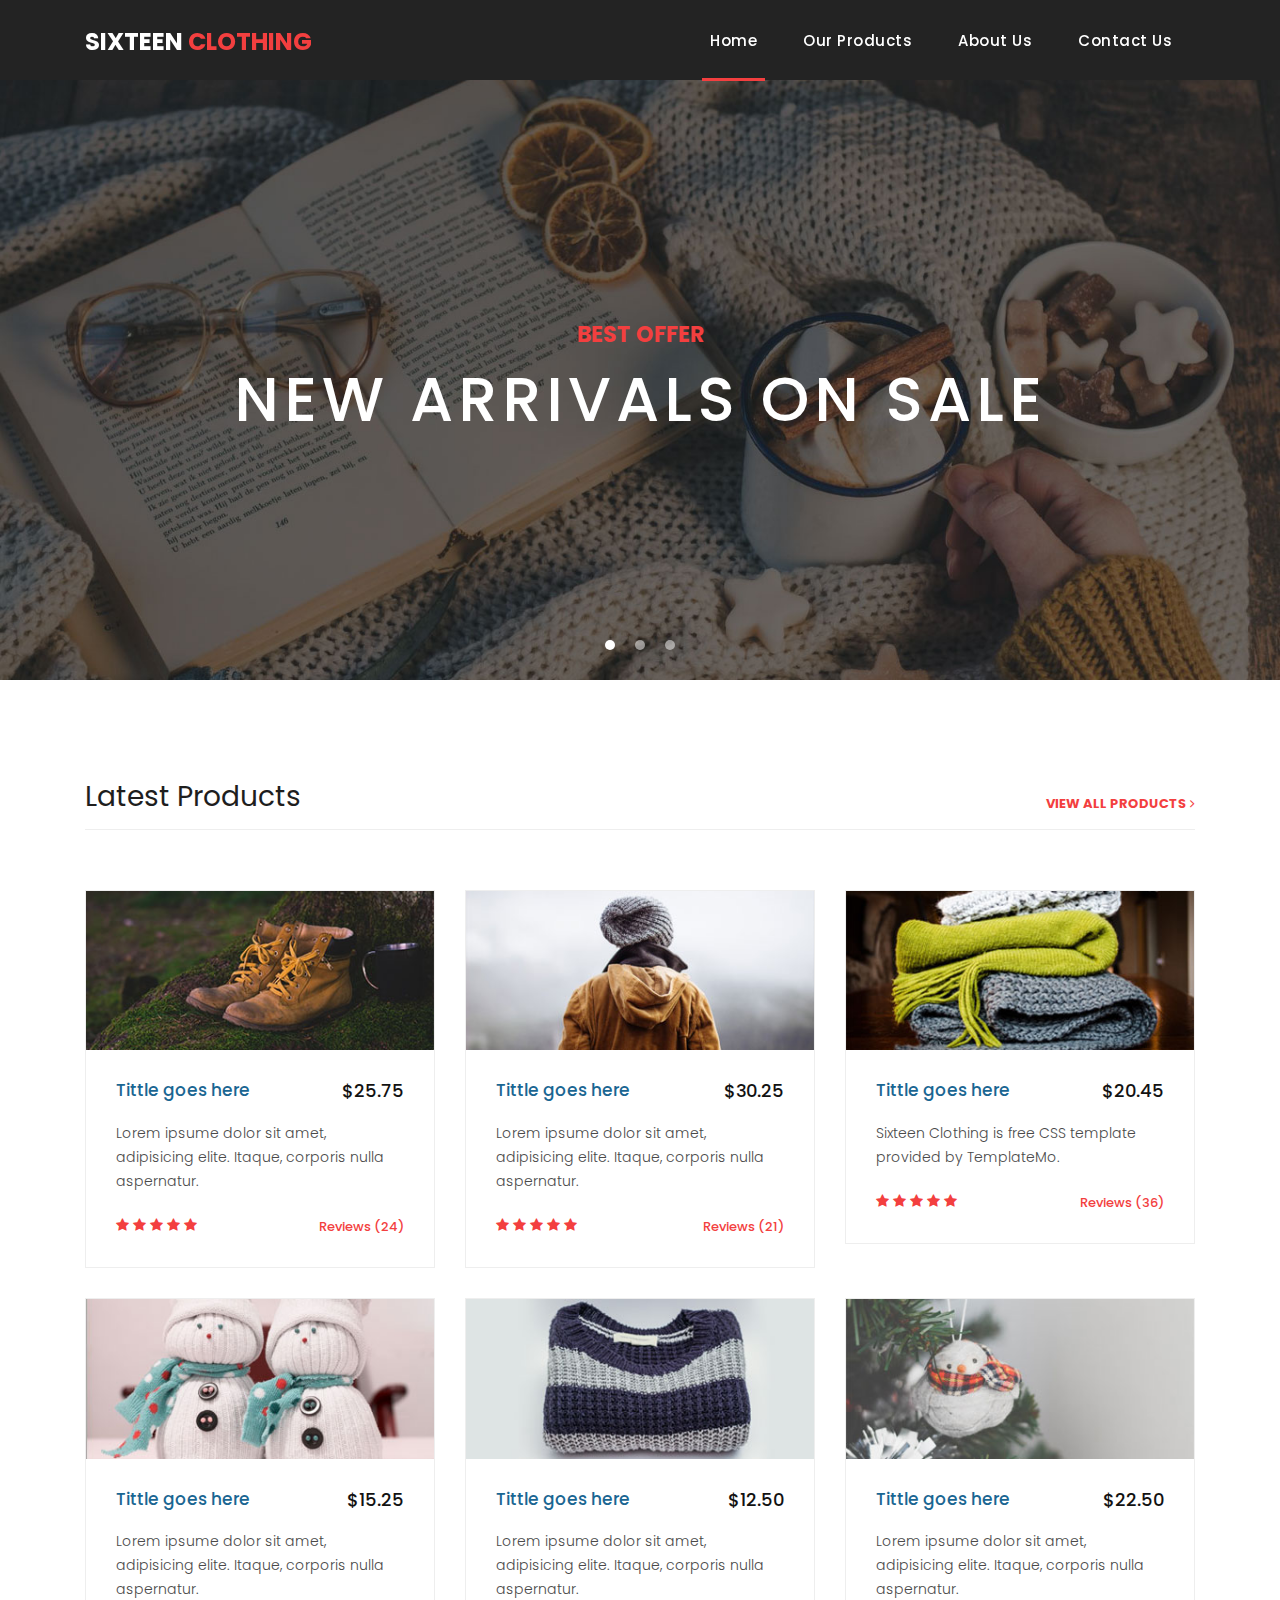
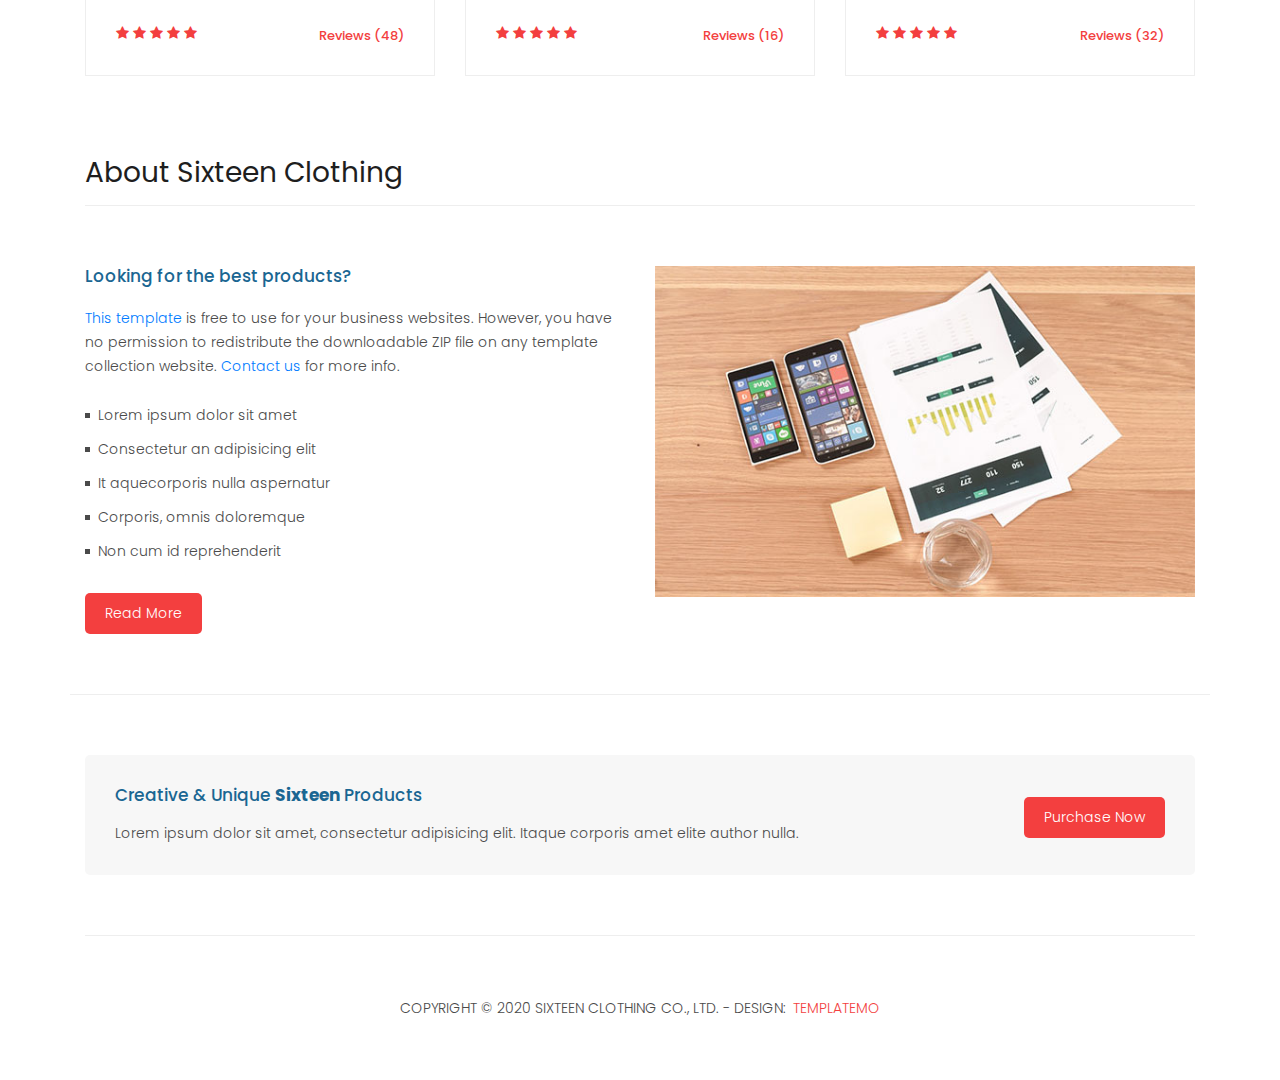
==== index.html @ f253b51a "Initial commit" ====
<!DOCTYPE html>
<html lang="en">

  <head>

    <meta charset="utf-8">
    <meta name="viewport" content="width=device-width, initial-scale=1, shrink-to-fit=no">
    <meta name="description" content="">
    <meta name="author" content="">
    <link href="https://fonts.googleapis.com/css?family=Poppins:100,200,300,400,500,600,700,800,900&display=swap" rel="stylesheet">

    <title>Sixteen Clothing HTML Template</title>

    <!-- Bootstrap core CSS -->
    <link href="vendor/bootstrap/css/bootstrap.min.css" rel="stylesheet">
<!--

TemplateMo 546 Sixteen Clothing

https://templatemo.com/tm-546-sixteen-clothing

-->

    <!-- Additional CSS Files -->
    <link rel="stylesheet" href="assets/css/fontawesome.css">
    <link rel="stylesheet" href="assets/css/templatemo-sixteen.css">
    <link rel="stylesheet" href="assets/css/owl.css">

  </head>

  <body>

    <!-- ***** Preloader Start ***** -->
    <div id="preloader">
        <div class="jumper">
            <div></div>
            <div></div>
            <div></div>
        </div>
    </div>  
    <!-- ***** Preloader End ***** -->

    <!-- Header -->
    <header class="">
      <nav class="navbar navbar-expand-lg">
        <div class="container">
          <a class="navbar-brand" href="index.html"><h2>Sixteen <em>Clothing</em></h2></a>
          <button class="navbar-toggler" type="button" data-toggle="collapse" data-target="#navbarResponsive" aria-controls="navbarResponsive" aria-expanded="false" aria-label="Toggle navigation">
            <span class="navbar-toggler-icon"></span>
          </button>
          <div class="collapse navbar-collapse" id="navbarResponsive">
            <ul class="navbar-nav ml-auto">
              <li class="nav-item active">
                <a class="nav-link" href="index.html">Home
                  <span class="sr-only">(current)</span>
                </a>
              </li> 
              <li class="nav-item">
                <a class="nav-link" href="products.html">Our Products</a>
              </li>
              <li class="nav-item">
                <a class="nav-link" href="about.html">About Us</a>
              </li>
              <li class="nav-item">
                <a class="nav-link" href="contact.html">Contact Us</a>
              </li>
            </ul>
          </div>
        </div>
      </nav>
    </header>

    <!-- Page Content -->
    <!-- Banner Starts Here -->
    <div class="banner header-text">
      <div class="owl-banner owl-carousel">
        <div class="banner-item-01">
          <div class="text-content">
            <h4>Best Offer</h4>
            <h2>New Arrivals On Sale</h2>
          </div>
        </div>
        <div class="banner-item-02">
          <div class="text-content">
            <h4>Flash Deals</h4>
            <h2>Get your best products</h2>
          </div>
        </div>
        <div class="banner-item-03">
          <div class="text-content">
            <h4>Last Minute</h4>
            <h2>Grab last minute deals</h2>
          </div>
        </div>
      </div>
    </div>
    <!-- Banner Ends Here -->

    <div class="latest-products">
      <div class="container">
        <div class="row">
          <div class="col-md-12">
            <div class="section-heading">
              <h2>Latest Products</h2>
              <a href="products.html">view all products <i class="fa fa-angle-right"></i></a>
            </div>
          </div>
          <div class="col-md-4">
            <div class="product-item">
              <a href="#"><img src="assets/images/product_01.jpg" alt=""></a>
              <div class="down-content">
                <a href="#"><h4>Tittle goes here</h4></a>
                <h6>$25.75</h6>
                <p>Lorem ipsume dolor sit amet, adipisicing elite. Itaque, corporis nulla aspernatur.</p>
                <ul class="stars">
                  <li><i class="fa fa-star"></i></li>
                  <li><i class="fa fa-star"></i></li>
                  <li><i class="fa fa-star"></i></li>
                  <li><i class="fa fa-star"></i></li>
                  <li><i class="fa fa-star"></i></li>
                </ul>
                <span>Reviews (24)</span>
              </div>
            </div>
          </div>
          <div class="col-md-4">
            <div class="product-item">
              <a href="#"><img src="assets/images/product_02.jpg" alt=""></a>
              <div class="down-content">
                <a href="#"><h4>Tittle goes here</h4></a>
                <h6>$30.25</h6>
                <p>Lorem ipsume dolor sit amet, adipisicing elite. Itaque, corporis nulla aspernatur.</p>
                <ul class="stars">
                  <li><i class="fa fa-star"></i></li>
                  <li><i class="fa fa-star"></i></li>
                  <li><i class="fa fa-star"></i></li>
                  <li><i class="fa fa-star"></i></li>
                  <li><i class="fa fa-star"></i></li>
                </ul>
                <span>Reviews (21)</span>
              </div>
            </div>
          </div>
          <div class="col-md-4">
            <div class="product-item">
              <a href="#"><img src="assets/images/product_03.jpg" alt=""></a>
              <div class="down-content">
                <a href="#"><h4>Tittle goes here</h4></a>
                <h6>$20.45</h6>
                <p>Sixteen Clothing is free CSS template provided by TemplateMo.</p>
                <ul class="stars">
                  <li><i class="fa fa-star"></i></li>
                  <li><i class="fa fa-star"></i></li>
                  <li><i class="fa fa-star"></i></li>
                  <li><i class="fa fa-star"></i></li>
                  <li><i class="fa fa-star"></i></li>
                </ul>
                <span>Reviews (36)</span>
              </div>
            </div>
          </div>
          <div class="col-md-4">
            <div class="product-item">
              <a href="#"><img src="assets/images/product_04.jpg" alt=""></a>
              <div class="down-content">
                <a href="#"><h4>Tittle goes here</h4></a>
                <h6>$15.25</h6>
                <p>Lorem ipsume dolor sit amet, adipisicing elite. Itaque, corporis nulla aspernatur.</p>
                <ul class="stars">
                  <li><i class="fa fa-star"></i></li>
                  <li><i class="fa fa-star"></i></li>
                  <li><i class="fa fa-star"></i></li>
                  <li><i class="fa fa-star"></i></li>
                  <li><i class="fa fa-star"></i></li>
                </ul>
                <span>Reviews (48)</span>
              </div>
            </div>
          </div>
          <div class="col-md-4">
            <div class="product-item">
              <a href="#"><img src="assets/images/product_05.jpg" alt=""></a>
              <div class="down-content">
                <a href="#"><h4>Tittle goes here</h4></a>
                <h6>$12.50</h6>
                <p>Lorem ipsume dolor sit amet, adipisicing elite. Itaque, corporis nulla aspernatur.</p>
                <ul class="stars">
                  <li><i class="fa fa-star"></i></li>
                  <li><i class="fa fa-star"></i></li>
                  <li><i class="fa fa-star"></i></li>
                  <li><i class="fa fa-star"></i></li>
                  <li><i class="fa fa-star"></i></li>
                </ul>
                <span>Reviews (16)</span>
              </div>
            </div>
          </div>
          <div class="col-md-4">
            <div class="product-item">
              <a href="#"><img src="assets/images/product_06.jpg" alt=""></a>
              <div class="down-content">
                <a href="#"><h4>Tittle goes here</h4></a>
                <h6>$22.50</h6>
                <p>Lorem ipsume dolor sit amet, adipisicing elite. Itaque, corporis nulla aspernatur.</p>
                <ul class="stars">
                  <li><i class="fa fa-star"></i></li>
                  <li><i class="fa fa-star"></i></li>
                  <li><i class="fa fa-star"></i></li>
                  <li><i class="fa fa-star"></i></li>
                  <li><i class="fa fa-star"></i></li>
                </ul>
                <span>Reviews (32)</span>
              </div>
            </div>
          </div>
        </div>
      </div>
    </div>

    <div class="best-features">
      <div class="container">
        <div class="row">
          <div class="col-md-12">
            <div class="section-heading">
              <h2>About Sixteen Clothing</h2>
            </div>
          </div>
          <div class="col-md-6">
            <div class="left-content">
              <h4>Looking for the best products?</h4>
              <p><a rel="nofollow" href="https://templatemo.com/tm-546-sixteen-clothing" target="_parent">This template</a> is free to use for your business websites. However, you have no permission to redistribute the downloadable ZIP file on any template collection website. <a rel="nofollow" href="https://templatemo.com/contact">Contact us</a> for more info.</p>
              <ul class="featured-list">
                <li><a href="#">Lorem ipsum dolor sit amet</a></li>
                <li><a href="#">Consectetur an adipisicing elit</a></li>
                <li><a href="#">It aquecorporis nulla aspernatur</a></li>
                <li><a href="#">Corporis, omnis doloremque</a></li>
                <li><a href="#">Non cum id reprehenderit</a></li>
              </ul>
              <a href="about.html" class="filled-button">Read More</a>
            </div>
          </div>
          <div class="col-md-6">
            <div class="right-image">
              <img src="assets/images/feature-image.jpg" alt="">
            </div>
          </div>
        </div>
      </div>
    </div>


    <div class="call-to-action">
      <div class="container">
        <div class="row">
          <div class="col-md-12">
            <div class="inner-content">
              <div class="row">
                <div class="col-md-8">
                  <h4>Creative &amp; Unique <em>Sixteen</em> Products</h4>
                  <p>Lorem ipsum dolor sit amet, consectetur adipisicing elit. Itaque corporis amet elite author nulla.</p>
                </div>
                <div class="col-md-4">
                  <a href="#" class="filled-button">Purchase Now</a>
                </div>
              </div>
            </div>
          </div>
        </div>
      </div>
    </div>

    
    <footer>
      <div class="container">
        <div class="row">
          <div class="col-md-12">
            <div class="inner-content">
              <p>Copyright &copy; 2020 Sixteen Clothing Co., Ltd.
            
            - Design: <a rel="nofollow noopener" href="https://templatemo.com" target="_blank">TemplateMo</a></p>
            </div>
          </div>
        </div>
      </div>
    </footer>


    <!-- Bootstrap core JavaScript -->
    <script src="vendor/jquery/jquery.min.js"></script>
    <script src="vendor/bootstrap/js/bootstrap.bundle.min.js"></script>


    <!-- Additional Scripts -->
    <script src="assets/js/custom.js"></script>
    <script src="assets/js/owl.js"></script>
    <script src="assets/js/slick.js"></script>
    <script src="assets/js/isotope.js"></script>
    <script src="assets/js/accordions.js"></script>


    <script language = "text/Javascript"> 
      cleared[0] = cleared[1] = cleared[2] = 0; //set a cleared flag for each field
      function clearField(t){                   //declaring the array outside of the
      if(! cleared[t.id]){                      // function makes it static and global
          cleared[t.id] = 1;  // you could use true and false, but that's more typing
          t.value='';         // with more chance of typos
          t.style.color='#fff';
          }
      }
    </script>


  </body>

</html>
---- assets/css/templatemo-sixteen.css ----
/*

TemplateMo 546 Sixteen Clothing

https://templatemo.com/tm-546-sixteen-clothing

*/
body {
  font-family: 'Poppins', sans-serif;
  overflow-x: hidden;
  text-rendering: optimizeLegibility;
  -webkit-font-smoothing: antialiased;
  -moz-osx-font-smoothing: grayscale;
}
p {
	margin-bottom: 0px;
	font-size: 14px;
	font-weight: 300;
	color: #4a4a4a;
	line-height: 24px;
}
a {
	text-decoration: none!important;
}
ul {
	padding: 0;
	margin: 0;
	list-style: none;
}

h1,h2,h3,h4,h5,h6 {
	margin: 0px;
}

ul.social-icons li {
	display: inline-block;
	margin-right: 3px;
}

ul.social-icons li:last-child {
	margin-right: 0px;
}

ul.social-icons li a {
	width: 50px;
	height: 50px;
	display: inline-block;
	line-height: 50px;
	background-color: #eee;
	color: #121212;
	font-size: 18px;
	text-align: center;
	transition: all .3s;
}

ul.social-icons li a:hover {
	background-color: #f33f3f;
	color: #fff;
}

a.filled-button {
	background-color: #f33f3f;
	color: #fff;
	font-size: 14px;
	text-transform: capitalize;
	font-weight: 300;
	padding: 10px 20px;
	border-radius: 5px;
	display: inline-block;
	transition: all 0.3s;
}

a.filled-button:hover {
	background-color: #121212;
	color: #fff;
}

.section-heading {
	text-align: left;
	margin-bottom: 60px;
	border-bottom: 1px solid #eee;
}

.section-heading h2 {
	font-size: 28px;
	font-weight: 400;
	color: #1e1e1e;
	margin-bottom: 15px;
}

.products-heading {
	background-image: url(../images/products-heading.jpg);
}

.about-heading {
	background-image: url(../images/about-heading.jpg);
}

.contact-heading {
	background-image: url(../images/contact-heading.jpg);
}

.page-heading {
	padding: 210px 0px 130px 0px;
	text-align: center;
	background-position: center center;
	background-repeat: no-repeat;
	background-size: cover;
}

.page-heading .text-content h4 {
	color: #f33f3f;
	font-size: 22px;
	text-transform: uppercase;
	font-weight: 700;
	margin-bottom: 15px;
}

.page-heading .text-content h2 {
	color: #fff;
	font-size: 62px;
	text-transform: uppercase;
	letter-spacing: 5px;
}

#preloader {
  overflow: hidden;
  background: #f33f3f;
  left: 0;
  right: 0;
  top: 0;
  bottom: 0;
  position: fixed;
  z-index: 9999999;
  color: #fff;
}

#preloader .jumper {
  left: 0;
  top: 0;
  right: 0;
  bottom: 0;
  display: block;
  position: absolute;
  margin: auto;
  width: 50px;
  height: 50px;
}

#preloader .jumper > div {
  background-color: #fff;
  width: 10px;
  height: 10px;
  border-radius: 100%;
  -webkit-animation-fill-mode: both;
  animation-fill-mode: both;
  position: absolute;
  opacity: 0;
  width: 50px;
  height: 50px;
  -webkit-animation: jumper 1s 0s linear infinite;
  animation: jumper 1s 0s linear infinite;
}

#preloader .jumper > div:nth-child(2) {
  -webkit-animation-delay: 0.33333s;
  animation-delay: 0.33333s;
}

#preloader .jumper > div:nth-child(3) {
  -webkit-animation-delay: 0.66666s;
  animation-delay: 0.66666s;
}

@-webkit-keyframes jumper {
  0% {
    opacity: 0;
    -webkit-transform: scale(0);
    transform: scale(0);
  }
  5% {
    opacity: 1;
  }
  100% {
    -webkit-transform: scale(1);
    transform: scale(1);
    opacity: 0;
  }
}

@keyframes jumper {
  0% {
    opacity: 0;
    -webkit-transform: scale(0);
    transform: scale(0);
  }
  5% {
    opacity: 1;
  }
  100% {
    opacity: 0;
  }
}


/* Header Style */
header {
	position: absolute;
	z-index: 99999;
	width: 100%;
	height: 80px;
	background-color: #232323;
	-webkit-transition: all 0.3s ease-in-out 0s;
    -moz-transition: all 0.3s ease-in-out 0s;
    -o-transition: all 0.3s ease-in-out 0s;
    transition: all 0.3s ease-in-out 0s;
}
header .navbar {
	padding: 17px 0px;
}
.background-header .navbar {
	padding: 17px 0px;
}
.background-header {
	top: 0;
	position: fixed;
	background-color: #fff!important;
	box-shadow: 0px 1px 10px rgba(0,0,0,0.1);
}
.background-header .navbar-brand h2 {
	color: #121212!important;
}
.background-header .navbar-nav a.nav-link {
	color: #1e1e1e!important;
}
.background-header .navbar-nav .nav-link:hover,
.background-header .navbar-nav .active>.nav-link,
.background-header .navbar-nav .nav-link.active,
.background-header .navbar-nav .nav-link.show,
.background-header .navbar-nav .show>.nav-link {
	color: #f33f3f!important;
}
.navbar .navbar-brand {
	float: 	left;
	margin-top: -12px;
	outline: none;
}
.navbar .navbar-brand h2 {
	color: #fff;
	text-transform: uppercase;
	font-size: 24px;
	font-weight: 700;
	-webkit-transition: all .3s ease 0s;
    -moz-transition: all .3s ease 0s;
    -o-transition: all .3s ease 0s;
    transition: all .3s ease 0s;
}
.navbar .navbar-brand h2 em {
	font-style: normal;
	color: #f33f3f;
}
#navbarResponsive {
	z-index: 999;
}
.navbar-collapse {
	text-align: center;
}
.navbar .navbar-nav .nav-item {
	margin: 0px 15px;
}
.navbar .navbar-nav a.nav-link {
	text-transform: capitalize;
	font-size: 15px;
	font-weight: 500;
	letter-spacing: 0.5px;
	color: #fff;
	transition: all 0.5s;
	margin-top: 5px;
}
.navbar .navbar-nav .nav-link:hover,
.navbar .navbar-nav .active>.nav-link,
.navbar .navbar-nav .nav-link.active,
.navbar .navbar-nav .nav-link.show,
.navbar .navbar-nav .show>.nav-link {
	color: #fff;
	padding-bottom: 25px;
	border-bottom: 3px solid #f33f3f;
}
.navbar .navbar-toggler-icon {
	background-image: none;
}
.navbar .navbar-toggler {
	border-color: #fff;
	background-color: #fff;	
	height: 36px;
	outline: none;
	border-radius: 0px;
	position: absolute;
	right: 30px;
	top: 20px;
}
.navbar .navbar-toggler-icon:after {
	content: '\f0c9';
	color: #f33f3f;
	font-size: 18px;
	line-height: 26px;
	font-family: 'FontAwesome';
}



/* Banner Style */
.banner {
	position: relative;
	text-align: center;
	padding-top: 80px;
}

.banner-item-01 {
	padding: 300px 0px;
	background-image: url(../images/slide_01.jpg);
	background-size: cover;
	background-repeat: no-repeat;
	background-position: center center;
}

.banner-item-02 {
	padding: 300px 0px;
	background-image: url(../images/slide_02.jpg);
	background-size: cover;
	background-repeat: no-repeat;
	background-position: center center;
}

.banner-item-03 {
	padding: 300px 0px;
	background-image: url(../images/slide_03.jpg);
	background-size: cover;
	background-repeat: no-repeat;
	background-position: center center;
}

.banner .banner-item {
	max-height: 600px;
}

.banner .text-content {
	position: absolute;
	top: 50%;
	transform: translateY(-50%);
	text-align: center;
	width: 100%;
}

.banner .text-content h4 {
	color: #f33f3f;
	font-size: 22px;
	text-transform: uppercase;
	font-weight: 700;
	margin-bottom: 15px;
}

.banner .text-content h2 {
	color: #fff;
	font-size: 62px;
	text-transform: uppercase;
	letter-spacing: 5px;
}

.owl-banner .owl-dots .owl-dot {
  border-radius: 3px;
}
.owl-banner .owl-dots {
    display: -webkit-box;
    display: -webkit-flex;
    display: -ms-flexbox;
    display: flex;
    -ms-flex-pack: center;
    -webkit-justify-content: center;
    justify-content: center;
    position: absolute;
    left: 50%;
    transform: translateX(-50%);
    bottom: 30px;
}
.owl-banner .owl-dots .owl-dot {
    width: 10px;
    height: 10px;
    border-radius: 50%;
    margin: 0 10px;
    background-color: #fff;
    opacity: 0.5;
}
.owl-banner .owl-dots .owl-dot:focus {
    outline: none
}
.owl-banner .owl-dots .owl-dot.active {
    background-color: #fff;
    opacity: 1;
}



/* Latest Produtcs */

.latest-products {
	margin-top: 100px;
}

.latest-products .section-heading a {
	float: right;
	margin-top: -35px;
	text-transform: uppercase;
	font-size: 13px;
	font-weight: 700;
	color: #f33f3f;
}

.product-item {
	border: 1px solid #eee;
	margin-bottom: 30px;
}

.product-item .down-content {
	padding: 30px;
	position: relative;
}

.product-item img {
	width: 100%;
	overflow: hidden;
}

.product-item .down-content h4 {
	font-size: 17px;
	color: #1a6692;
	margin-bottom: 20px;
}

.product-item .down-content h6 {
	position: absolute;
	top: 30px;
	right: 30px;
	font-size: 18px;
	color: #121212;
}

.product-item .down-content p {
	margin-bottom: 20px;
}

.product-item .down-content ul li {
	display: inline-block;
}

.product-item .down-content ul li i {
	color: #f33f3f;
	font-size: 14px;
}

.product-item .down-content span {
	position: absolute;
	right: 30px;
	bottom: 30px;
	font-size: 13px;
	color: #f33f3f;
	font-weight: 500;
}




/* Best Features */

.about-features {
	margin-top: 100px!important;
}

.about-features p {
	border-bottom: 1px solid #eee;
	padding-bottom: 20px;
}

.about-features .container .row {
	padding-bottom: 0px!important;
	border-bottom: none!important;
}

.best-features {
	margin-top: 50px;
}

.best-features .container .row {
	border-bottom: 1px solid #eee;
	padding-bottom: 60px;
}

.best-features img {
	width: 100%;
	overflow: hidden;
}

.best-features h4 {
	font-size: 17px;
	color: #1a6692;
	margin-bottom: 20px;
}

.best-features ul.featured-list li {
	display: block;
	margin-bottom: 10px;
}

.best-features p {
	margin-bottom: 25px;
}

.best-features ul.featured-list li a {
	font-size: 14px;
	color: #4a4a4a;
	font-weight: 300;
	transition: all .3s;
	position: relative;
	padding-left: 13px;
}

.best-features ul.featured-list li a:before {
	content: '';
	width: 5px;
	height: 5px;
	display: inline-block;
	background-color: #4a4a4a;
	position: absolute;
	left: 0;
	transition: all .3s;
	top: 8px;
}

.best-features ul.featured-list li a:hover {
	color: #f33f3f;
}

.best-features ul.featured-list li a:hover::before {
	background-color: #f33f3f;
}

.best-features .filled-button {
	margin-top: 20px;
}





/* Call To Action */

.call-to-action .inner-content {
	margin-top: 60px;
	padding: 30px;
	background-color: #f7f7f7;
	border-radius: 5px;
}

.call-to-action .inner-content h4 {
	font-size: 17px;
	color: #1a6692;
	margin-bottom: 15px;
}

.call-to-action .inner-content em {
	font-style: normal;
	font-weight: 700;
}

.call-to-action .inner-content .col-md-4 {
	text-align: right;
}

.call-to-action .inner-content .filled-button {
	margin-top: 12px;
}




/* Footer */

footer {
	text-align: center;
}

footer .inner-content {
	border-top: 1px solid #eee;
	margin-top: 60px;
	padding: 60px 0px;
}

footer .inner-content p {
	text-transform: uppercase;
}

footer .inner-content p a {
	color: #f33f3f;
	margin-left: 3px;
}




/* Product Page */

.products {
	margin-top: 100px;
}

.products .filters {
	text-align: center;
	border-bottom: 1px solid #eee;
	padding-bottom: 10px;
	margin-bottom: 60px;
}

.products .filters li {
	text-transform: uppercase;
	font-size: 13px;
	font-weight: 700;
	color: #121212;
	display: inline-block;
	margin: 0px 10px;
	transition: all .3s;
	cursor: pointer;
}

.products .filters ul li.active,
.products .filters ul li:hover {
  color: #f33f3f;
}

.products ul.pages {
	margin-top: 30px;
	text-align: center;
}

.products ul.pages li {
	display: inline-block;
	margin: 0px 2px;
}

.products ul.pages li a {
	width: 44px;
	height: 44px;
	display: inline-block;
	line-height: 42px;
	border: 1px solid #eee;
	font-size: 15px;
	font-weight: 700;
	color: #121212;
	transition: all .3s;
}

.products ul.pages li a:hover,
.products ul.pages li.active a {
	background-color: #f33f3f;
	border-color: #f33f3f;
	color: #fff;
}



/* Team Members */

.team-members {
	margin-top: 100px;
}

.team-member {
	border: 1px solid #eee;
	margin-bottom: 30px;
}

.team-member img {
	width: 100%;
	overflow: hidden;
}

.team-member .down-content {
	padding: 30px;
	text-align: center;
}

.team-member .thumb-container {
	position: relative;
}

.team-member .thumb-container .hover-effect {
	position: absolute;
	background-color: rgba(243,63,63,0.9);
	top: 0;
	left: 0;
	width: 100%;
	height: 100%;
	opacity: 0;
	visibility: hidden;
	transition: all .5s;
}

.team-member .thumb-container .hover-effect .hover-content {
	position: absolute;
	display: inline-block;
	width: 100%;
	text-align: center;
	top: 50%;
	transform: translateY(-50%);
}

.team-member .thumb-container .hover-effect .hover-content ul.social-icons li a:hover {
	background-color: #fff;
	color: #f33f3f;
}

.team-member:hover .hover-effect {
	visibility: visible;
	opacity: 1;
}

.team-member .down-content h4 {
	font-size: 17px;
	color: #1a6692;
	margin-bottom: 8px;
}

.team-member .down-content span {
	display: block;
	font-size: 13px;
	color: #f33f3f;
	font-weight: 500;
	margin-bottom: 20px;
}




/* Services */

.services {
	background-image: url(../images/services-bg.jpg);
	background-position: center center;
	background-repeat: no-repeat;
	background-size: cover;
	background-attachment: fixed;
	padding: 100px 0px;
}

.services .service-item {
	text-align: center;
}

.services .service-item .icon {
	background-color: #f7f7f7;
	padding: 40px;
}

.services .service-item .icon i {
	width: 100px;
	height: 100px;
	display: inline-block;
	text-align: center;
	line-height: 100px;
	background-color: #f33f3f;
	color: #fff;
	font-size: 32px;
}

.services .service-item .down-content {
	background-color: #fff;
	padding: 40px 30px;
}

.services .service-item .down-content h4 {
	font-size: 17px;
	color: #1a6692;
	margin-bottom: 20px;
}

.services .service-item .down-content p {
	margin-bottom: 25px;
}




/* Clients */

.happy-clients {
	margin-top: 100px;
	margin-bottom: 40px;
}

.happy-clients .client-item img {
	max-width: 100%;
	overflow: hidden;
	transition: all .3s;
	cursor: pointer;
}

.happy-clients .client-item img:hover {
	opacity: 0.8;
}




/* Find Us */

.find-us {
	margin-top: 100px;
}

.find-us p {
	border-bottom: 1px solid #eee;
	padding-bottom: 30px;
	margin-bottom: 30px;
}

.find-us h4 {
	font-size: 17px;
	color: #1a6692;
	margin-bottom: 20px;
}

.find-us .left-content {
	margin-left: 30px;
}



/* Send Message */

.send-message {
	margin-top: 100px;
}

.contact-form input {
	font-size: 14px;
	width: 100%;
	height: 44px;
	display: inline-block;
	line-height: 42px;
	border: 1px solid #eee;
	border-radius: 0px;
	margin-bottom: 30px;
}

.contact-form input:focus {
	box-shadow: none;
	border: 1px solid #eee;
}

.contact-form textarea {
	font-size: 14px;
	width: 100%;
	min-width: 100%;
	min-height: 120px;
	height: 120px;
	max-height: 180px;
	border: 1px solid #eee;
	border-radius: 0px;
	margin-bottom: 30px;
}

.contact-form textarea:focus {
	box-shadow: none;
	border: 1px solid #eee;
}

.contact-form button.filled-button {
	background-color: #f33f3f;
	color: #fff;
	font-size: 14px;
	text-transform: capitalize;
	font-weight: 300;
	padding: 10px 20px;
	border-radius: 5px;
	display: inline-block;
	transition: all 0.3s;
	border: none;
	outline: none;
	cursor: pointer;
}

.contact-form button.filled-button:hover {
	background-color: #121212;
	color: #fff;
}

.accordion {
	margin-left: 30px;
}

.accordion a {
	cursor: pointer;
	font-size: 17px;
	color: #1a6692!important;
	margin-bottom: 20px;
	transition: all .3s;
}

.accordion a:hover {
	color: #f33f3f!important;
}

.accordion a.active {
  color: #f33f3f!important;
}

.accordion li .content {
  display: none;
  margin-top: 10px;
}

.accordion li:first-child {
	border-top: 1px solid #eee;
}

.accordion li {
	border-bottom: 1px solid #eee;
	padding: 15px 0px;
}

/* Responsive Style */
@media (max-width: 768px) {
	.banner .text-content {
		width: 90%;
		margin-left: 5%;
	}
	.banner .text-content h4 {
		font-size: 22px;
	}

	.banner .text-content h2 {
		font-size: 36px;
		letter-spacing: 0.5px;
	}
	.banner-item-01,
	.banner-item-02,
	.banner-item-03 {
		padding: 180px 0px;
	}
	.page-heading .text-content h4 {
		font-size: 22px;
	}

	.page-heading .text-content h2 {
		font-size: 36px;
		letter-spacing: 0.5px;
	}
	.latest-products .section-heading a {
		float: none;
		margin-top: 0px;
		display: block;
		margin-bottom: 20px;
	}
	.product-item .down-content h4 {
		margin-bottom: 20px!important;
	}
	.product-item .down-content h6 {
		position: absolute!important;
		top: 30px!important;
		right: 30px!important;
	}
	.product-item .down-content span {
		position: absolute!important;
		right: 30px!important;
		bottom: 30px!important;
	}
	.best-features .left-content {
		margin-bottom: 30px;
	}
	.call-to-action .inner-content {
		text-align: center;
	}
	.call-to-action .inner-content .filled-button {
		text-align: center;
		width: 100%;
		margin-top: 20px;
	}
	.about-features img {
		margin-bottom: 30px;
	}
	.service-item {
		margin-bottom: 30px;
	}
	.find-us #map {
		margin-bottom: 30px;
	}
	.find-us .left-content {
		margin-left: 0px;
	}
	.send-message .accordion {
		margin-top: 30px;
		margin-left: 0px;
	}
}

@media (max-width: 992px) {
	.navbar .navbar-brand {
		position: absolute;
		left: 30px;
		top: 32px;
	}
	.navbar .navbar-brand {
		width: auto;
	}
	.navbar:after {
		display: none;
	}
	#navbarResponsive {
	    z-index: 99999;
	    position: absolute;
	    top: 80px;
	    left: 0;
	    width: 100%;
	    text-align: center;
	    background-color: #fff;
	    box-shadow: 0px 10px 10px rgba(0,0,0,0.1);
	}
	.navbar .navbar-nav .nav-item {
		border-bottom: 1px solid #eee;
	}
	.navbar .navbar-nav .nav-item:last-child {
		border-bottom: none;
	}
	.navbar .navbar-nav a.nav-link {
		padding: 15px 0px;
		color: #1e1e1e!important;
	}
	.navbar .navbar-nav .nav-link:hover,
	.navbar .navbar-nav .active>.nav-link,
	.navbar .navbar-nav .nav-link.active,
	.navbar .navbar-nav .nav-link.show,
	.navbar .navbar-nav .show>.nav-link {
		color: #f33f3f!important;
		border-bottom: none!important;
		padding-bottom: 15px;
	}
	.product-item .down-content h4 {
		margin-bottom: 10px;
	}
	.product-item .down-content h6 {
		position: relative;
		top: 0;
		right: 0;
		margin-bottom: 20px;
	}
	.product-item .down-content span {
		position: relative;
		right: 0;
		bottom: 0;
	}
}
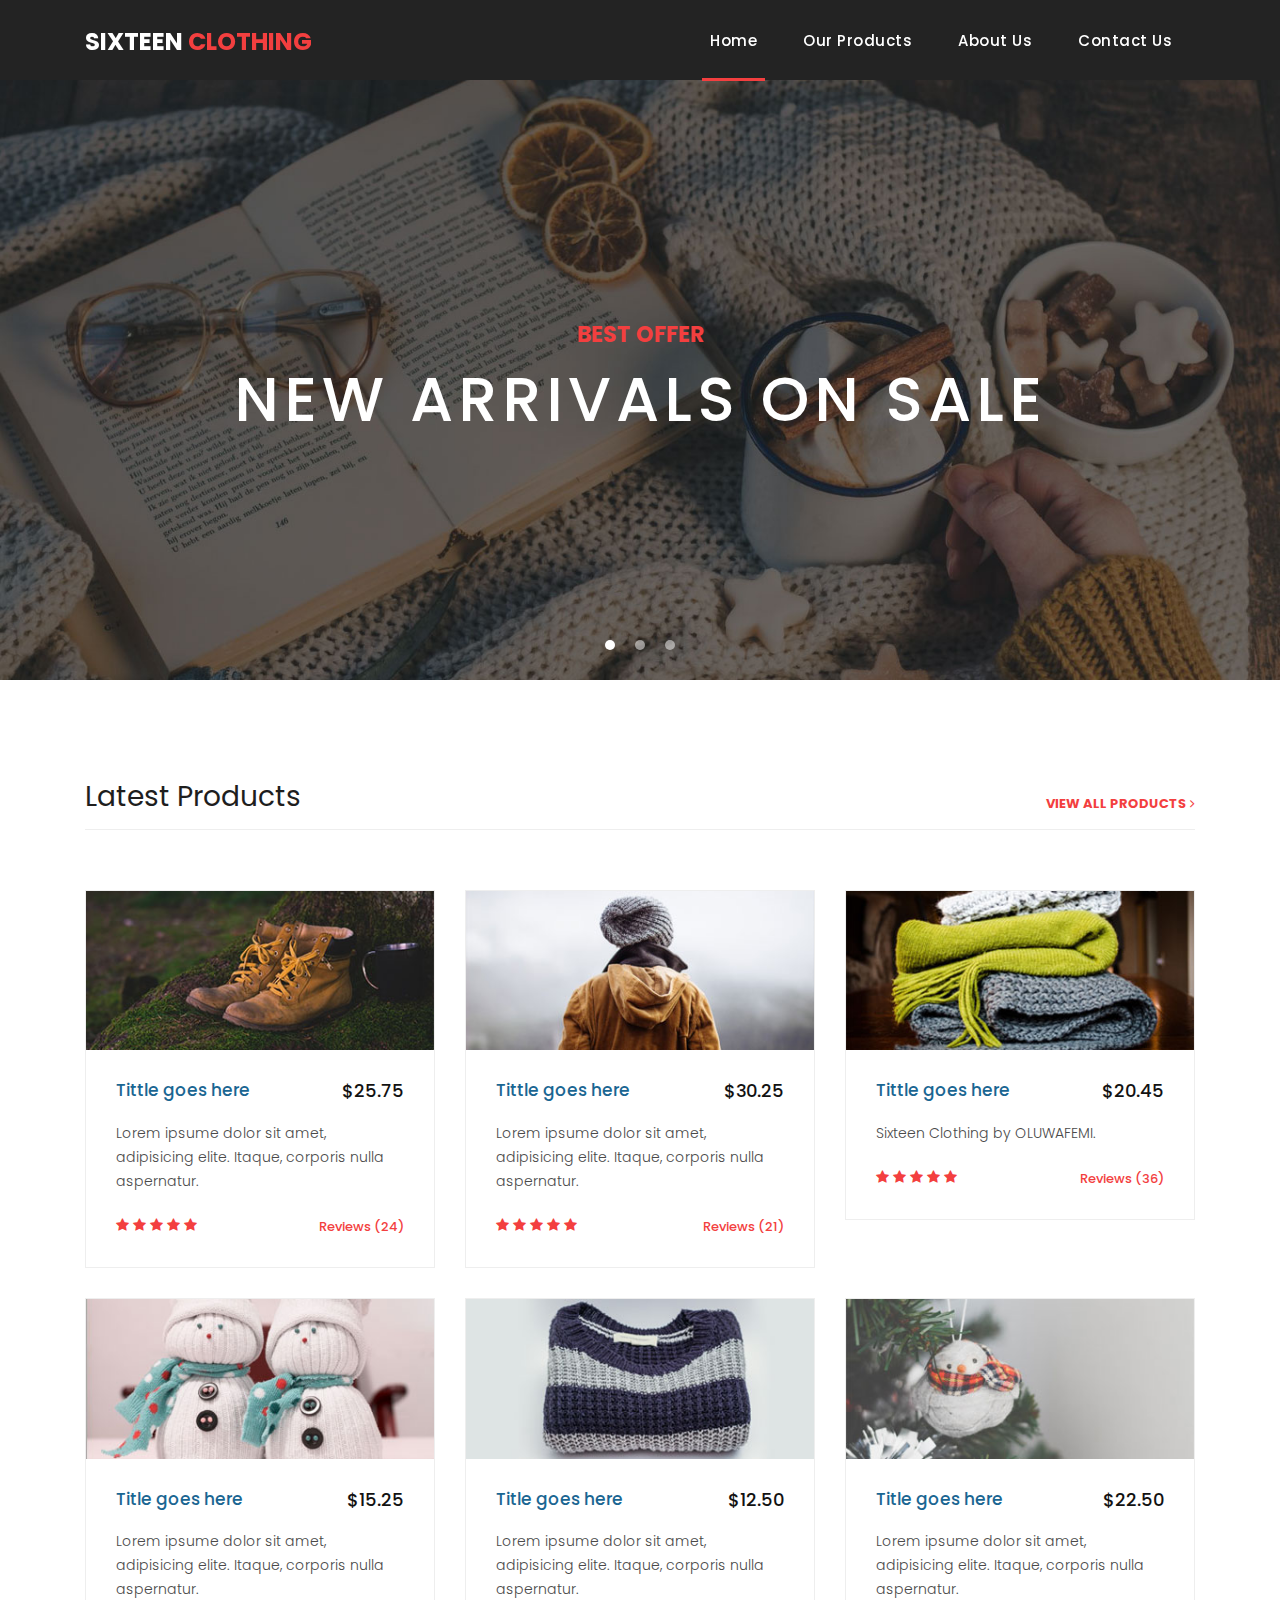
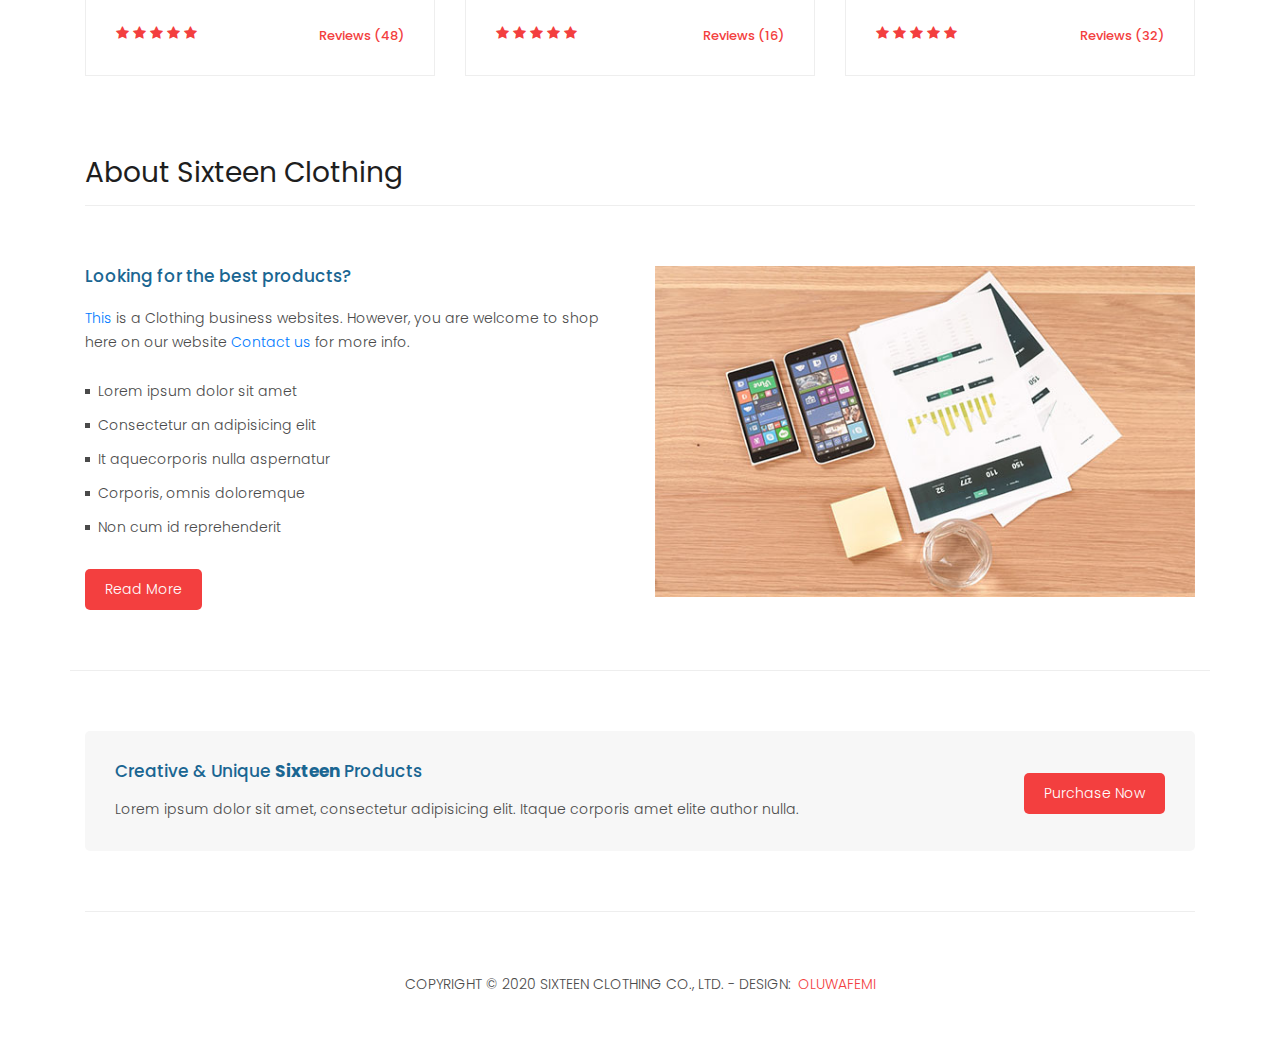
==== commit 34e2a6b7: "initial update" ====
--- a/index.html
+++ b/index.html
@@ -1,19 +1,20 @@
 <!DOCTYPE html>
 <html lang="en">
 
-  <head>
-
-    <meta charset="utf-8">
-    <meta name="viewport" content="width=device-width, initial-scale=1, shrink-to-fit=no">
-    <meta name="description" content="">
-    <meta name="author" content="">
-    <link href="https://fonts.googleapis.com/css?family=Poppins:100,200,300,400,500,600,700,800,900&display=swap" rel="stylesheet">
-
-    <title>Sixteen Clothing HTML Template</title>
-
-    <!-- Bootstrap core CSS -->
-    <link href="vendor/bootstrap/css/bootstrap.min.css" rel="stylesheet">
-<!--
+<head>
+
+  <meta charset="utf-8">
+  <meta name="viewport" content="width=device-width, initial-scale=1, shrink-to-fit=no">
+  <meta name="description" content="">
+  <meta name="author" content="">
+  <link href="https://fonts.googleapis.com/css?family=Poppins:100,200,300,400,500,600,700,800,900&display=swap"
+    rel="stylesheet">
+
+  <title>Sixteen Clothing </title>
+
+  <!-- Bootstrap core CSS -->
+  <link href="vendor/bootstrap/css/bootstrap.min.css" rel="stylesheet">
+  <!--
 
 TemplateMo 546 Sixteen Clothing
 
@@ -21,295 +22,313 @@
 
 -->
 
-    <!-- Additional CSS Files -->
-    <link rel="stylesheet" href="assets/css/fontawesome.css">
-    <link rel="stylesheet" href="assets/css/templatemo-sixteen.css">
-    <link rel="stylesheet" href="assets/css/owl.css">
-
-  </head>
-
-  <body>
-
-    <!-- ***** Preloader Start ***** -->
-    <div id="preloader">
-        <div class="jumper">
-            <div></div>
-            <div></div>
-            <div></div>
-        </div>
-    </div>  
-    <!-- ***** Preloader End ***** -->
-
-    <!-- Header -->
-    <header class="">
-      <nav class="navbar navbar-expand-lg">
-        <div class="container">
-          <a class="navbar-brand" href="index.html"><h2>Sixteen <em>Clothing</em></h2></a>
-          <button class="navbar-toggler" type="button" data-toggle="collapse" data-target="#navbarResponsive" aria-controls="navbarResponsive" aria-expanded="false" aria-label="Toggle navigation">
-            <span class="navbar-toggler-icon"></span>
-          </button>
-          <div class="collapse navbar-collapse" id="navbarResponsive">
-            <ul class="navbar-nav ml-auto">
-              <li class="nav-item active">
-                <a class="nav-link" href="index.html">Home
-                  <span class="sr-only">(current)</span>
-                </a>
-              </li> 
-              <li class="nav-item">
-                <a class="nav-link" href="products.html">Our Products</a>
-              </li>
-              <li class="nav-item">
-                <a class="nav-link" href="about.html">About Us</a>
-              </li>
-              <li class="nav-item">
-                <a class="nav-link" href="contact.html">Contact Us</a>
-              </li>
+  <!-- Additional CSS Files -->
+  <link rel="stylesheet" href="assets/css/fontawesome.css">
+  <link rel="stylesheet" href="assets/css/templatemo-sixteen.css">
+  <link rel="stylesheet" href="assets/css/owl.css">
+
+</head>
+
+<body>
+
+  <!-- ***** Preloader Start ***** -->
+  <div id="preloader">
+    <div class="jumper">
+      <div></div>
+      <div></div>
+      <div></div>
+    </div>
+  </div>
+  <!-- ***** Preloader End ***** -->
+
+  <!-- Header -->
+  <header class="">
+    <nav class="navbar navbar-expand-lg">
+      <div class="container">
+        <a class="navbar-brand" href="index.html">
+          <h2>Sixteen <em>Clothing</em></h2>
+        </a>
+        <button class="navbar-toggler" type="button" data-toggle="collapse" data-target="#navbarResponsive"
+          aria-controls="navbarResponsive" aria-expanded="false" aria-label="Toggle navigation">
+          <span class="navbar-toggler-icon"></span>
+        </button>
+        <div class="collapse navbar-collapse" id="navbarResponsive">
+          <ul class="navbar-nav ml-auto">
+            <li class="nav-item active">
+              <a class="nav-link" href="index.html">Home
+                <span class="sr-only">(current)</span>
+              </a>
+            </li>
+            <li class="nav-item">
+              <a class="nav-link" href="products.html">Our Products</a>
+            </li>
+            <li class="nav-item">
+              <a class="nav-link" href="about.html">About Us</a>
+            </li>
+            <li class="nav-item">
+              <a class="nav-link" href="contact.html">Contact Us</a>
+            </li>
+          </ul>
+        </div>
+      </div>
+    </nav>
+  </header>
+
+  <!-- Page Content -->
+  <!-- Banner Starts Here -->
+  <div class="banner header-text">
+    <div class="owl-banner owl-carousel">
+      <div class="banner-item-01">
+        <div class="text-content">
+          <h4>Best Offer</h4>
+          <h2>New Arrivals On Sale</h2>
+        </div>
+      </div>
+      <div class="banner-item-02">
+        <div class="text-content">
+          <h4>Flash Deals</h4>
+          <h2>Get your best products</h2>
+        </div>
+      </div>
+      <div class="banner-item-03">
+        <div class="text-content">
+          <h4>Last Minute</h4>
+          <h2>Grab last minute deals</h2>
+        </div>
+      </div>
+    </div>
+  </div>
+  <!-- Banner Ends Here -->
+
+  <div class="latest-products">
+    <div class="container">
+      <div class="row">
+        <div class="col-md-12">
+          <div class="section-heading">
+            <h2>Latest Products</h2>
+            <a href="products.html">view all products <i class="fa fa-angle-right"></i></a>
+          </div>
+        </div>
+        <div class="col-md-4">
+          <div class="product-item">
+            <a href="#"><img src="assets/images/product_01.jpg" alt=""></a>
+            <div class="down-content">
+              <a href="#">
+                <h4>Tittle goes here</h4>
+              </a>
+              <h6>$25.75</h6>
+              <p>Lorem ipsume dolor sit amet, adipisicing elite. Itaque, corporis nulla aspernatur.</p>
+              <ul class="stars">
+                <li><i class="fa fa-star"></i></li>
+                <li><i class="fa fa-star"></i></li>
+                <li><i class="fa fa-star"></i></li>
+                <li><i class="fa fa-star"></i></li>
+                <li><i class="fa fa-star"></i></li>
+              </ul>
+              <span>Reviews (24)</span>
+            </div>
+          </div>
+        </div>
+        <div class="col-md-4">
+          <div class="product-item">
+            <a href="#"><img src="assets/images/product_02.jpg" alt=""></a>
+            <div class="down-content">
+              <a href="#">
+                <h4>Tittle goes here</h4>
+              </a>
+              <h6>$30.25</h6>
+              <p>Lorem ipsume dolor sit amet, adipisicing elite. Itaque, corporis nulla aspernatur.</p>
+              <ul class="stars">
+                <li><i class="fa fa-star"></i></li>
+                <li><i class="fa fa-star"></i></li>
+                <li><i class="fa fa-star"></i></li>
+                <li><i class="fa fa-star"></i></li>
+                <li><i class="fa fa-star"></i></li>
+              </ul>
+              <span>Reviews (21)</span>
+            </div>
+          </div>
+        </div>
+        <div class="col-md-4">
+          <div class="product-item">
+            <a href="#"><img src="assets/images/product_03.jpg" alt=""></a>
+            <div class="down-content">
+              <a href="#">
+                <h4>Tittle goes here</h4>
+              </a>
+              <h6>$20.45</h6>
+              <p>Sixteen Clothing by OLUWAFEMI.</p>
+              <ul class="stars">
+                <li><i class="fa fa-star"></i></li>
+                <li><i class="fa fa-star"></i></li>
+                <li><i class="fa fa-star"></i></li>
+                <li><i class="fa fa-star"></i></li>
+                <li><i class="fa fa-star"></i></li>
+              </ul>
+              <span>Reviews (36)</span>
+            </div>
+          </div>
+        </div>
+        <div class="col-md-4">
+          <div class="product-item">
+            <a href="#"><img src="assets/images/product_04.jpg" alt=""></a>
+            <div class="down-content">
+              <a href="#">
+                <h4>Title goes here</h4>
+              </a>
+              <h6>$15.25</h6>
+              <p>Lorem ipsume dolor sit amet, adipisicing elite. Itaque, corporis nulla aspernatur.</p>
+              <ul class="stars">
+                <li><i class="fa fa-star"></i></li>
+                <li><i class="fa fa-star"></i></li>
+                <li><i class="fa fa-star"></i></li>
+                <li><i class="fa fa-star"></i></li>
+                <li><i class="fa fa-star"></i></li>
+              </ul>
+              <span>Reviews (48)</span>
+            </div>
+          </div>
+        </div>
+        <div class="col-md-4">
+          <div class="product-item">
+            <a href="#"><img src="assets/images/product_05.jpg" alt=""></a>
+            <div class="down-content">
+              <a href="#">
+                <h4>Title goes here</h4>
+              </a>
+              <h6>$12.50</h6>
+              <p>Lorem ipsume dolor sit amet, adipisicing elite. Itaque, corporis nulla aspernatur.</p>
+              <ul class="stars">
+                <li><i class="fa fa-star"></i></li>
+                <li><i class="fa fa-star"></i></li>
+                <li><i class="fa fa-star"></i></li>
+                <li><i class="fa fa-star"></i></li>
+                <li><i class="fa fa-star"></i></li>
+              </ul>
+              <span>Reviews (16)</span>
+            </div>
+          </div>
+        </div>
+        <div class="col-md-4">
+          <div class="product-item">
+            <a href="#"><img src="assets/images/product_06.jpg" alt=""></a>
+            <div class="down-content">
+              <a href="#">
+                <h4>Title goes here</h4>
+              </a>
+              <h6>$22.50</h6>
+              <p>Lorem ipsume dolor sit amet, adipisicing elite. Itaque, corporis nulla aspernatur.</p>
+              <ul class="stars">
+                <li><i class="fa fa-star"></i></li>
+                <li><i class="fa fa-star"></i></li>
+                <li><i class="fa fa-star"></i></li>
+                <li><i class="fa fa-star"></i></li>
+                <li><i class="fa fa-star"></i></li>
+              </ul>
+              <span>Reviews (32)</span>
+            </div>
+          </div>
+        </div>
+      </div>
+    </div>
+  </div>
+
+  <div class="best-features">
+    <div class="container">
+      <div class="row">
+        <div class="col-md-12">
+          <div class="section-heading">
+            <h2>About Sixteen Clothing</h2>
+          </div>
+        </div>
+        <div class="col-md-6">
+          <div class="left-content">
+            <h4>Looking for the best products?</h4>
+            <p><a rel="nofollow" href="https://templatemo.com/tm-546-sixteen-clothing" target="_parent">This
+              </a> is a Clothing business websites. However, you are welcome to shop here on our website <a
+                rel="nofollow" href="https://templatemo.com/contact">Contact us</a> for more info.</p>
+            <ul class="featured-list">
+              <li><a href="#">Lorem ipsum dolor sit amet</a></li>
+              <li><a href="#">Consectetur an adipisicing elit</a></li>
+              <li><a href="#">It aquecorporis nulla aspernatur</a></li>
+              <li><a href="#">Corporis, omnis doloremque</a></li>
+              <li><a href="#">Non cum id reprehenderit</a></li>
             </ul>
-          </div>
-        </div>
-      </nav>
-    </header>
-
-    <!-- Page Content -->
-    <!-- Banner Starts Here -->
-    <div class="banner header-text">
-      <div class="owl-banner owl-carousel">
-        <div class="banner-item-01">
-          <div class="text-content">
-            <h4>Best Offer</h4>
-            <h2>New Arrivals On Sale</h2>
-          </div>
-        </div>
-        <div class="banner-item-02">
-          <div class="text-content">
-            <h4>Flash Deals</h4>
-            <h2>Get your best products</h2>
-          </div>
-        </div>
-        <div class="banner-item-03">
-          <div class="text-content">
-            <h4>Last Minute</h4>
-            <h2>Grab last minute deals</h2>
-          </div>
-        </div>
-      </div>
-    </div>
-    <!-- Banner Ends Here -->
-
-    <div class="latest-products">
-      <div class="container">
-        <div class="row">
-          <div class="col-md-12">
-            <div class="section-heading">
-              <h2>Latest Products</h2>
-              <a href="products.html">view all products <i class="fa fa-angle-right"></i></a>
-            </div>
-          </div>
-          <div class="col-md-4">
-            <div class="product-item">
-              <a href="#"><img src="assets/images/product_01.jpg" alt=""></a>
-              <div class="down-content">
-                <a href="#"><h4>Tittle goes here</h4></a>
-                <h6>$25.75</h6>
-                <p>Lorem ipsume dolor sit amet, adipisicing elite. Itaque, corporis nulla aspernatur.</p>
-                <ul class="stars">
-                  <li><i class="fa fa-star"></i></li>
-                  <li><i class="fa fa-star"></i></li>
-                  <li><i class="fa fa-star"></i></li>
-                  <li><i class="fa fa-star"></i></li>
-                  <li><i class="fa fa-star"></i></li>
-                </ul>
-                <span>Reviews (24)</span>
+            <a href="about.html" class="filled-button">Read More</a>
+          </div>
+        </div>
+        <div class="col-md-6">
+          <div class="right-image">
+            <img src="assets/images/feature-image.jpg" alt="">
+          </div>
+        </div>
+      </div>
+    </div>
+  </div>
+
+
+  <div class="call-to-action">
+    <div class="container">
+      <div class="row">
+        <div class="col-md-12">
+          <div class="inner-content">
+            <div class="row">
+              <div class="col-md-8">
+                <h4>Creative &amp; Unique <em>Sixteen</em> Products</h4>
+                <p>Lorem ipsum dolor sit amet, consectetur adipisicing elit. Itaque corporis amet elite author nulla.
+                </p>
               </div>
-            </div>
-          </div>
-          <div class="col-md-4">
-            <div class="product-item">
-              <a href="#"><img src="assets/images/product_02.jpg" alt=""></a>
-              <div class="down-content">
-                <a href="#"><h4>Tittle goes here</h4></a>
-                <h6>$30.25</h6>
-                <p>Lorem ipsume dolor sit amet, adipisicing elite. Itaque, corporis nulla aspernatur.</p>
-                <ul class="stars">
-                  <li><i class="fa fa-star"></i></li>
-                  <li><i class="fa fa-star"></i></li>
-                  <li><i class="fa fa-star"></i></li>
-                  <li><i class="fa fa-star"></i></li>
-                  <li><i class="fa fa-star"></i></li>
-                </ul>
-                <span>Reviews (21)</span>
+              <div class="col-md-4">
+                <a href="#" class="filled-button">Purchase Now</a>
               </div>
             </div>
           </div>
-          <div class="col-md-4">
-            <div class="product-item">
-              <a href="#"><img src="assets/images/product_03.jpg" alt=""></a>
-              <div class="down-content">
-                <a href="#"><h4>Tittle goes here</h4></a>
-                <h6>$20.45</h6>
-                <p>Sixteen Clothing is free CSS template provided by TemplateMo.</p>
-                <ul class="stars">
-                  <li><i class="fa fa-star"></i></li>
-                  <li><i class="fa fa-star"></i></li>
-                  <li><i class="fa fa-star"></i></li>
-                  <li><i class="fa fa-star"></i></li>
-                  <li><i class="fa fa-star"></i></li>
-                </ul>
-                <span>Reviews (36)</span>
-              </div>
-            </div>
-          </div>
-          <div class="col-md-4">
-            <div class="product-item">
-              <a href="#"><img src="assets/images/product_04.jpg" alt=""></a>
-              <div class="down-content">
-                <a href="#"><h4>Tittle goes here</h4></a>
-                <h6>$15.25</h6>
-                <p>Lorem ipsume dolor sit amet, adipisicing elite. Itaque, corporis nulla aspernatur.</p>
-                <ul class="stars">
-                  <li><i class="fa fa-star"></i></li>
-                  <li><i class="fa fa-star"></i></li>
-                  <li><i class="fa fa-star"></i></li>
-                  <li><i class="fa fa-star"></i></li>
-                  <li><i class="fa fa-star"></i></li>
-                </ul>
-                <span>Reviews (48)</span>
-              </div>
-            </div>
-          </div>
-          <div class="col-md-4">
-            <div class="product-item">
-              <a href="#"><img src="assets/images/product_05.jpg" alt=""></a>
-              <div class="down-content">
-                <a href="#"><h4>Tittle goes here</h4></a>
-                <h6>$12.50</h6>
-                <p>Lorem ipsume dolor sit amet, adipisicing elite. Itaque, corporis nulla aspernatur.</p>
-                <ul class="stars">
-                  <li><i class="fa fa-star"></i></li>
-                  <li><i class="fa fa-star"></i></li>
-                  <li><i class="fa fa-star"></i></li>
-                  <li><i class="fa fa-star"></i></li>
-                  <li><i class="fa fa-star"></i></li>
-                </ul>
-                <span>Reviews (16)</span>
-              </div>
-            </div>
-          </div>
-          <div class="col-md-4">
-            <div class="product-item">
-              <a href="#"><img src="assets/images/product_06.jpg" alt=""></a>
-              <div class="down-content">
-                <a href="#"><h4>Tittle goes here</h4></a>
-                <h6>$22.50</h6>
-                <p>Lorem ipsume dolor sit amet, adipisicing elite. Itaque, corporis nulla aspernatur.</p>
-                <ul class="stars">
-                  <li><i class="fa fa-star"></i></li>
-                  <li><i class="fa fa-star"></i></li>
-                  <li><i class="fa fa-star"></i></li>
-                  <li><i class="fa fa-star"></i></li>
-                  <li><i class="fa fa-star"></i></li>
-                </ul>
-                <span>Reviews (32)</span>
-              </div>
-            </div>
-          </div>
-        </div>
-      </div>
-    </div>
-
-    <div class="best-features">
-      <div class="container">
-        <div class="row">
-          <div class="col-md-12">
-            <div class="section-heading">
-              <h2>About Sixteen Clothing</h2>
-            </div>
-          </div>
-          <div class="col-md-6">
-            <div class="left-content">
-              <h4>Looking for the best products?</h4>
-              <p><a rel="nofollow" href="https://templatemo.com/tm-546-sixteen-clothing" target="_parent">This template</a> is free to use for your business websites. However, you have no permission to redistribute the downloadable ZIP file on any template collection website. <a rel="nofollow" href="https://templatemo.com/contact">Contact us</a> for more info.</p>
-              <ul class="featured-list">
-                <li><a href="#">Lorem ipsum dolor sit amet</a></li>
-                <li><a href="#">Consectetur an adipisicing elit</a></li>
-                <li><a href="#">It aquecorporis nulla aspernatur</a></li>
-                <li><a href="#">Corporis, omnis doloremque</a></li>
-                <li><a href="#">Non cum id reprehenderit</a></li>
-              </ul>
-              <a href="about.html" class="filled-button">Read More</a>
-            </div>
-          </div>
-          <div class="col-md-6">
-            <div class="right-image">
-              <img src="assets/images/feature-image.jpg" alt="">
-            </div>
-          </div>
-        </div>
-      </div>
-    </div>
-
-
-    <div class="call-to-action">
-      <div class="container">
-        <div class="row">
-          <div class="col-md-12">
-            <div class="inner-content">
-              <div class="row">
-                <div class="col-md-8">
-                  <h4>Creative &amp; Unique <em>Sixteen</em> Products</h4>
-                  <p>Lorem ipsum dolor sit amet, consectetur adipisicing elit. Itaque corporis amet elite author nulla.</p>
-                </div>
-                <div class="col-md-4">
-                  <a href="#" class="filled-button">Purchase Now</a>
-                </div>
-              </div>
-            </div>
-          </div>
-        </div>
-      </div>
-    </div>
-
-    
-    <footer>
-      <div class="container">
-        <div class="row">
-          <div class="col-md-12">
-            <div class="inner-content">
-              <p>Copyright &copy; 2020 Sixteen Clothing Co., Ltd.
-            
-            - Design: <a rel="nofollow noopener" href="https://templatemo.com" target="_blank">TemplateMo</a></p>
-            </div>
-          </div>
-        </div>
-      </div>
-    </footer>
-
-
-    <!-- Bootstrap core JavaScript -->
-    <script src="vendor/jquery/jquery.min.js"></script>
-    <script src="vendor/bootstrap/js/bootstrap.bundle.min.js"></script>
-
-
-    <!-- Additional Scripts -->
-    <script src="assets/js/custom.js"></script>
-    <script src="assets/js/owl.js"></script>
-    <script src="assets/js/slick.js"></script>
-    <script src="assets/js/isotope.js"></script>
-    <script src="assets/js/accordions.js"></script>
-
-
-    <script language = "text/Javascript"> 
-      cleared[0] = cleared[1] = cleared[2] = 0; //set a cleared flag for each field
-      function clearField(t){                   //declaring the array outside of the
-      if(! cleared[t.id]){                      // function makes it static and global
-          cleared[t.id] = 1;  // you could use true and false, but that's more typing
-          t.value='';         // with more chance of typos
-          t.style.color='#fff';
-          }
+        </div>
+      </div>
+    </div>
+  </div>
+
+
+  <footer>
+    <div class="container">
+      <div class="row">
+        <div class="col-md-12">
+          <div class="inner-content">
+            <p>Copyright &copy; 2020 Sixteen Clothing Co., Ltd.
+
+              - Design: <a rel="nofollow noopener" href="https://templatemo.com" target="_blank">OLUWAFEMI</a></p>
+          </div>
+        </div>
+      </div>
+    </div>
+  </footer>
+
+
+  <!-- Bootstrap core JavaScript -->
+  <script src="vendor/jquery/jquery.min.js"></script>
+  <script src="vendor/bootstrap/js/bootstrap.bundle.min.js"></script>
+
+
+  <!-- Additional Scripts -->
+  <script src="assets/js/custom.js"></script>
+  <script src="assets/js/owl.js"></script>
+  <script src="assets/js/slick.js"></script>
+  <script src="assets/js/isotope.js"></script>
+  <script src="assets/js/accordions.js"></script>
+
+
+  <script language="text/Javascript">
+    cleared[0] = cleared[1] = cleared[2] = 0; //set a cleared flag for each field
+    function clearField(t) {                   //declaring the array outside of the
+      if (!cleared[t.id]) {                      // function makes it static and global
+        cleared[t.id] = 1;  // you could use true and false, but that's more typing
+        t.value = '';         // with more chance of typos
+        t.style.color = '#fff';
       }
-    </script>
-
-
-  </body>
-
-</html>
+    }
+  </script>
+
+
+</body>
+
+</html>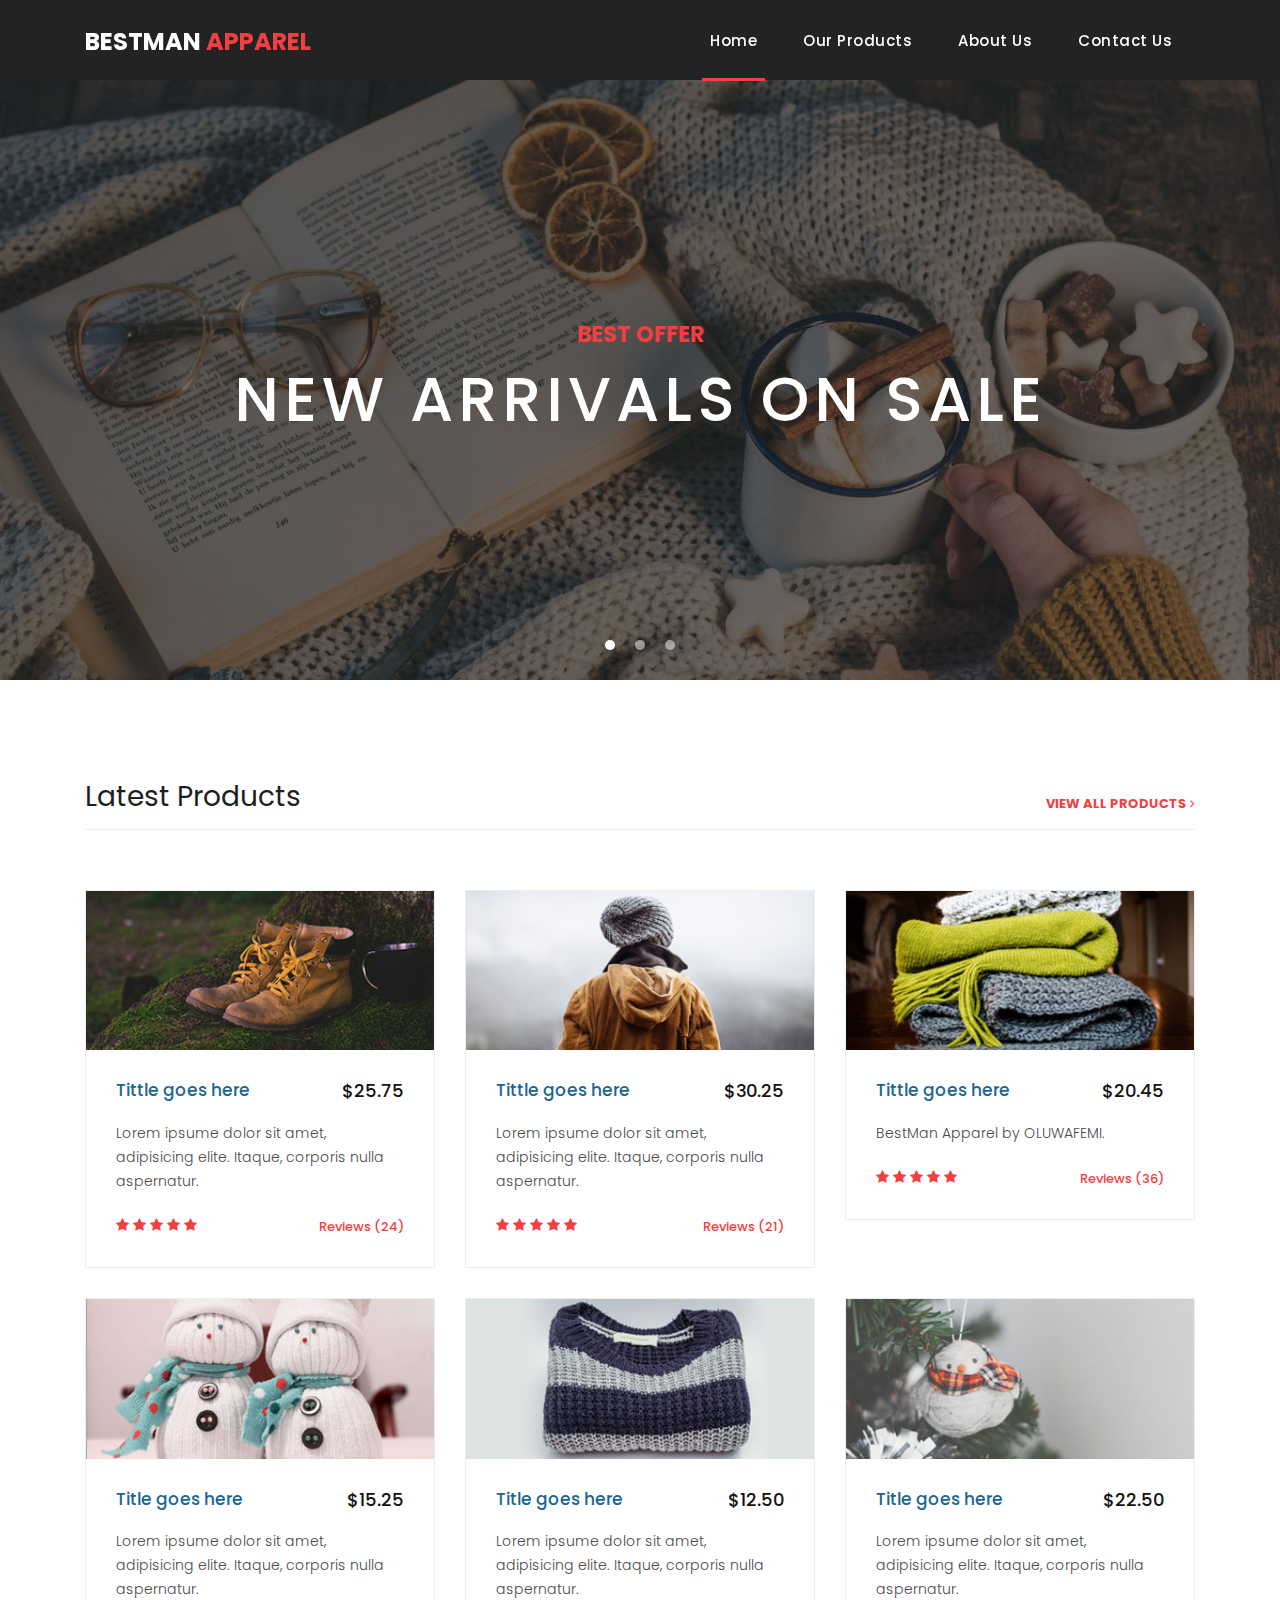
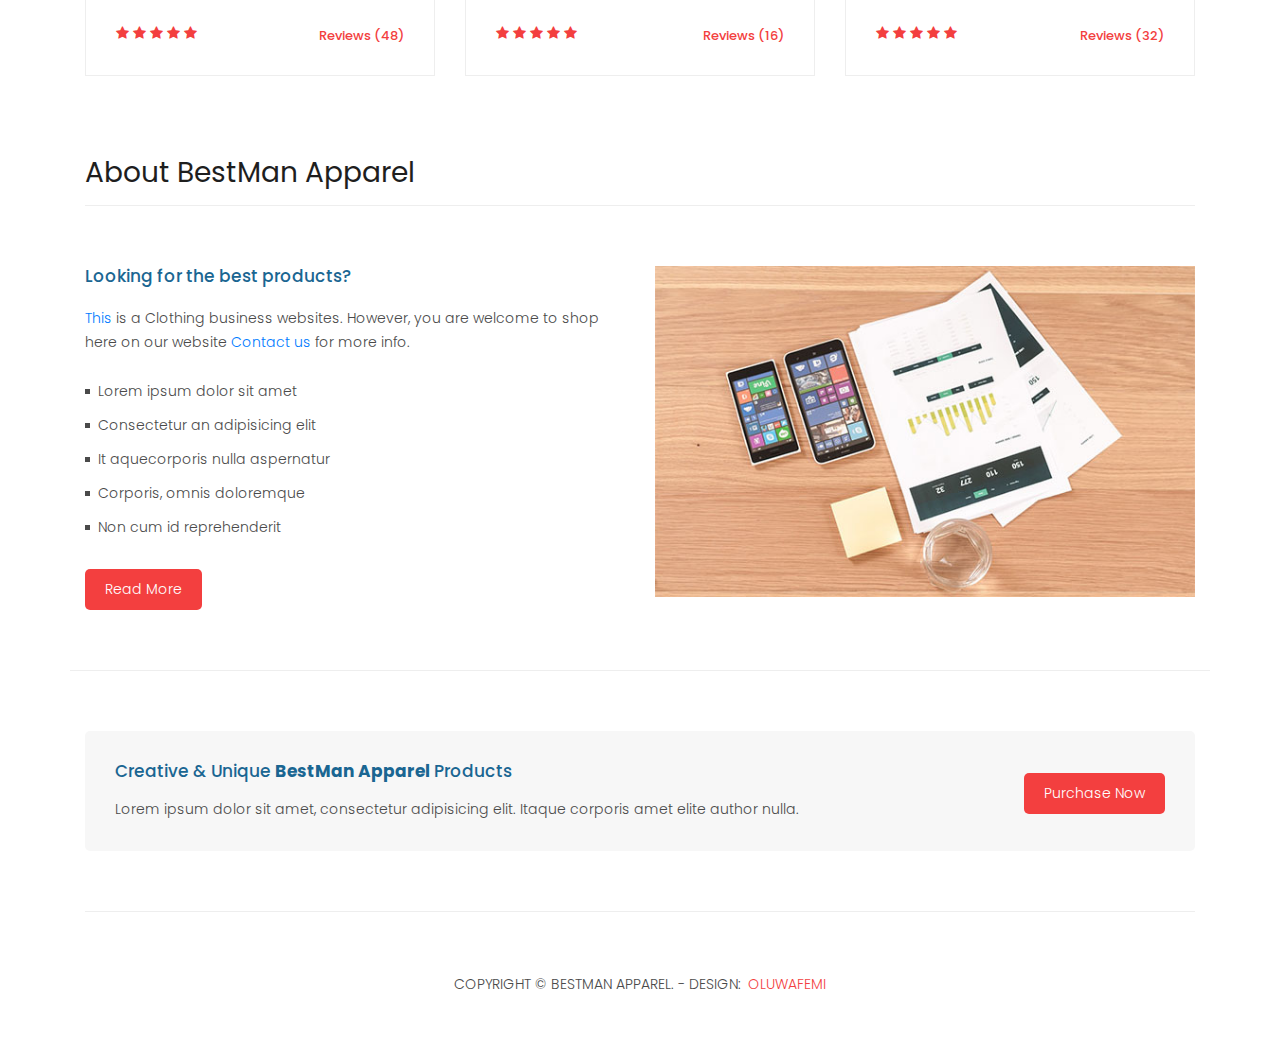
==== commit b181561a: "initial optimization" ====
--- a/index.html
+++ b/index.html
@@ -10,21 +10,17 @@
   <link href="https://fonts.googleapis.com/css?family=Poppins:100,200,300,400,500,600,700,800,900&display=swap"
     rel="stylesheet">
 
-  <title>Sixteen Clothing </title>
+  <title>BestMan Apparel </title>
 
   <!-- Bootstrap core CSS -->
   <link href="vendor/bootstrap/css/bootstrap.min.css" rel="stylesheet">
-  <!--
-
-TemplateMo 546 Sixteen Clothing
-
-https://templatemo.com/tm-546-sixteen-clothing
-
--->
+
+
+
 
   <!-- Additional CSS Files -->
   <link rel="stylesheet" href="assets/css/fontawesome.css">
-  <link rel="stylesheet" href="assets/css/templatemo-sixteen.css">
+  <link rel="stylesheet" href="assets/css/bestman.css">
   <link rel="stylesheet" href="assets/css/owl.css">
 
 </head>
@@ -46,7 +42,7 @@
     <nav class="navbar navbar-expand-lg">
       <div class="container">
         <a class="navbar-brand" href="index.html">
-          <h2>Sixteen <em>Clothing</em></h2>
+          <h2>BestMan <em> Apparel</em></h2>
         </a>
         <button class="navbar-toggler" type="button" data-toggle="collapse" data-target="#navbarResponsive"
           aria-controls="navbarResponsive" aria-expanded="false" aria-label="Toggle navigation">
@@ -157,7 +153,7 @@
                 <h4>Tittle goes here</h4>
               </a>
               <h6>$20.45</h6>
-              <p>Sixteen Clothing by OLUWAFEMI.</p>
+              <p>BestMan Apparel by OLUWAFEMI.</p>
               <ul class="stars">
                 <li><i class="fa fa-star"></i></li>
                 <li><i class="fa fa-star"></i></li>
@@ -238,7 +234,7 @@
       <div class="row">
         <div class="col-md-12">
           <div class="section-heading">
-            <h2>About Sixteen Clothing</h2>
+            <h2>About BestMan Apparel</h2>
           </div>
         </div>
         <div class="col-md-6">
@@ -246,7 +242,7 @@
             <h4>Looking for the best products?</h4>
             <p><a rel="nofollow" href="https://templatemo.com/tm-546-sixteen-clothing" target="_parent">This
               </a> is a Clothing business websites. However, you are welcome to shop here on our website <a
-                rel="nofollow" href="https://templatemo.com/contact">Contact us</a> for more info.</p>
+                rel="nofollow" href="">Contact us</a> for more info.</p>
             <ul class="featured-list">
               <li><a href="#">Lorem ipsum dolor sit amet</a></li>
               <li><a href="#">Consectetur an adipisicing elit</a></li>
@@ -274,7 +270,7 @@
           <div class="inner-content">
             <div class="row">
               <div class="col-md-8">
-                <h4>Creative &amp; Unique <em>Sixteen</em> Products</h4>
+                <h4>Creative &amp; Unique <em>BestMan  Apparel</em> Products</h4>
                 <p>Lorem ipsum dolor sit amet, consectetur adipisicing elit. Itaque corporis amet elite author nulla.
                 </p>
               </div>
@@ -294,9 +290,9 @@
       <div class="row">
         <div class="col-md-12">
           <div class="inner-content">
-            <p>Copyright &copy; 2020 Sixteen Clothing Co., Ltd.
-
-              - Design: <a rel="nofollow noopener" href="https://templatemo.com" target="_blank">OLUWAFEMI</a></p>
+            <p>Copyright &copy; BestMan Apparel.
+
+              - Design: <a rel="nofollow noopener" href="" target="_blank">OLUWAFEMI</a></p>
           </div>
         </div>
       </div>
--- a/assets/css/bestman.css
+++ b/assets/css/bestman.css
@@ -0,0 +1,1060 @@
+/*
+
+TemplateMo 546 Sixteen Clothing
+
+https://templatemo.com/tm-546-sixteen-clothing
+
+*/
+body {
+  font-family: 'Poppins', sans-serif;
+  overflow-x: hidden;
+  text-rendering: optimizeLegibility;
+  -webkit-font-smoothing: antialiased;
+  -moz-osx-font-smoothing: grayscale;
+}
+p {
+	margin-bottom: 0px;
+	font-size: 14px;
+	font-weight: 300;
+	color: #4a4a4a;
+	line-height: 24px;
+}
+a {
+	text-decoration: none!important;
+}
+ul {
+	padding: 0;
+	margin: 0;
+	list-style: none;
+}
+
+h1,h2,h3,h4,h5,h6 {
+	margin: 0px;
+}
+
+ul.social-icons li {
+	display: inline-block;
+	margin-right: 3px;
+}
+
+ul.social-icons li:last-child {
+	margin-right: 0px;
+}
+
+ul.social-icons li a {
+	width: 50px;
+	height: 50px;
+	display: inline-block;
+	line-height: 50px;
+	background-color: #eee;
+	color: #121212;
+	font-size: 18px;
+	text-align: center;
+	transition: all .3s;
+}
+
+ul.social-icons li a:hover {
+	background-color: #f33f3f;
+	color: #fff;
+}
+
+a.filled-button {
+	background-color: #f33f3f;
+	color: #fff;
+	font-size: 14px;
+	text-transform: capitalize;
+	font-weight: 300;
+	padding: 10px 20px;
+	border-radius: 5px;
+	display: inline-block;
+	transition: all 0.3s;
+}
+
+a.filled-button:hover {
+	background-color: #121212;
+	color: #fff;
+}
+
+.section-heading {
+	text-align: left;
+	margin-bottom: 60px;
+	border-bottom: 1px solid #eee;
+}
+
+.section-heading h2 {
+	font-size: 28px;
+	font-weight: 400;
+	color: #1e1e1e;
+	margin-bottom: 15px;
+}
+
+.products-heading {
+	background-image: url(../images/products-heading.jpg);
+}
+
+.about-heading {
+	background-image: url(../images/about-heading.jpg);
+}
+
+.contact-heading {
+	background-image: url(../images/contact-heading.jpg);
+}
+
+.page-heading {
+	padding: 210px 0px 130px 0px;
+	text-align: center;
+	background-position: center center;
+	background-repeat: no-repeat;
+	background-size: cover;
+}
+
+.page-heading .text-content h4 {
+	color: #f33f3f;
+	font-size: 22px;
+	text-transform: uppercase;
+	font-weight: 700;
+	margin-bottom: 15px;
+}
+
+.page-heading .text-content h2 {
+	color: #fff;
+	font-size: 62px;
+	text-transform: uppercase;
+	letter-spacing: 5px;
+}
+
+#preloader {
+  overflow: hidden;
+  background: #f33f3f;
+  left: 0;
+  right: 0;
+  top: 0;
+  bottom: 0;
+  position: fixed;
+  z-index: 9999999;
+  color: #fff;
+}
+
+#preloader .jumper {
+  left: 0;
+  top: 0;
+  right: 0;
+  bottom: 0;
+  display: block;
+  position: absolute;
+  margin: auto;
+  width: 50px;
+  height: 50px;
+}
+
+#preloader .jumper > div {
+  background-color: #fff;
+  width: 10px;
+  height: 10px;
+  border-radius: 100%;
+  -webkit-animation-fill-mode: both;
+  animation-fill-mode: both;
+  position: absolute;
+  opacity: 0;
+  width: 50px;
+  height: 50px;
+  -webkit-animation: jumper 1s 0s linear infinite;
+  animation: jumper 1s 0s linear infinite;
+}
+
+#preloader .jumper > div:nth-child(2) {
+  -webkit-animation-delay: 0.33333s;
+  animation-delay: 0.33333s;
+}
+
+#preloader .jumper > div:nth-child(3) {
+  -webkit-animation-delay: 0.66666s;
+  animation-delay: 0.66666s;
+}
+
+@-webkit-keyframes jumper {
+  0% {
+    opacity: 0;
+    -webkit-transform: scale(0);
+    transform: scale(0);
+  }
+  5% {
+    opacity: 1;
+  }
+  100% {
+    -webkit-transform: scale(1);
+    transform: scale(1);
+    opacity: 0;
+  }
+}
+
+@keyframes jumper {
+  0% {
+    opacity: 0;
+    -webkit-transform: scale(0);
+    transform: scale(0);
+  }
+  5% {
+    opacity: 1;
+  }
+  100% {
+    opacity: 0;
+  }
+}
+
+
+/* Header Style */
+header {
+	position: absolute;
+	z-index: 99999;
+	width: 100%;
+	height: 80px;
+	background-color: #232323;
+	-webkit-transition: all 0.3s ease-in-out 0s;
+    -moz-transition: all 0.3s ease-in-out 0s;
+    -o-transition: all 0.3s ease-in-out 0s;
+    transition: all 0.3s ease-in-out 0s;
+}
+header .navbar {
+	padding: 17px 0px;
+}
+.background-header .navbar {
+	padding: 17px 0px;
+}
+.background-header {
+	top: 0;
+	position: fixed;
+	background-color: #fff!important;
+	box-shadow: 0px 1px 10px rgba(0,0,0,0.1);
+}
+.background-header .navbar-brand h2 {
+	color: #121212!important;
+}
+.background-header .navbar-nav a.nav-link {
+	color: #1e1e1e!important;
+}
+.background-header .navbar-nav .nav-link:hover,
+.background-header .navbar-nav .active>.nav-link,
+.background-header .navbar-nav .nav-link.active,
+.background-header .navbar-nav .nav-link.show,
+.background-header .navbar-nav .show>.nav-link {
+	color: #f33f3f!important;
+}
+.navbar .navbar-brand {
+	float: 	left;
+	margin-top: -12px;
+	outline: none;
+}
+.navbar .navbar-brand h2 {
+	color: #fff;
+	text-transform: uppercase;
+	font-size: 24px;
+	font-weight: 700;
+	-webkit-transition: all .3s ease 0s;
+    -moz-transition: all .3s ease 0s;
+    -o-transition: all .3s ease 0s;
+    transition: all .3s ease 0s;
+}
+.navbar .navbar-brand h2 em {
+	font-style: normal;
+	color: #f33f3f;
+}
+#navbarResponsive {
+	z-index: 999;
+}
+.navbar-collapse {
+	text-align: center;
+}
+.navbar .navbar-nav .nav-item {
+	margin: 0px 15px;
+}
+.navbar .navbar-nav a.nav-link {
+	text-transform: capitalize;
+	font-size: 15px;
+	font-weight: 500;
+	letter-spacing: 0.5px;
+	color: #fff;
+	transition: all 0.5s;
+	margin-top: 5px;
+}
+.navbar .navbar-nav .nav-link:hover,
+.navbar .navbar-nav .active>.nav-link,
+.navbar .navbar-nav .nav-link.active,
+.navbar .navbar-nav .nav-link.show,
+.navbar .navbar-nav .show>.nav-link {
+	color: #fff;
+	padding-bottom: 25px;
+	border-bottom: 3px solid #f33f3f;
+}
+.navbar .navbar-toggler-icon {
+	background-image: none;
+}
+.navbar .navbar-toggler {
+	border-color: #fff;
+	background-color: #fff;	
+	height: 36px;
+	outline: none;
+	border-radius: 0px;
+	position: absolute;
+	right: 30px;
+	top: 20px;
+}
+.navbar .navbar-toggler-icon:after {
+	content: '\f0c9';
+	color: #f33f3f;
+	font-size: 18px;
+	line-height: 26px;
+	font-family: 'FontAwesome';
+}
+
+
+
+/* Banner Style */
+.banner {
+	position: relative;
+	text-align: center;
+	padding-top: 80px;
+}
+
+.banner-item-01 {
+	padding: 300px 0px;
+	background-image: url(../images/slide_01.jpg);
+	background-size: cover;
+	background-repeat: no-repeat;
+	background-position: center center;
+}
+
+.banner-item-02 {
+	padding: 300px 0px;
+	background-image: url(../images/slide_02.jpg);
+	background-size: cover;
+	background-repeat: no-repeat;
+	background-position: center center;
+}
+
+.banner-item-03 {
+	padding: 300px 0px;
+	background-image: url(../images/slide_03.jpg);
+	background-size: cover;
+	background-repeat: no-repeat;
+	background-position: center center;
+}
+
+.banner .banner-item {
+	max-height: 600px;
+}
+
+.banner .text-content {
+	position: absolute;
+	top: 50%;
+	transform: translateY(-50%);
+	text-align: center;
+	width: 100%;
+}
+
+.banner .text-content h4 {
+	color: #f33f3f;
+	font-size: 22px;
+	text-transform: uppercase;
+	font-weight: 700;
+	margin-bottom: 15px;
+}
+
+.banner .text-content h2 {
+	color: #fff;
+	font-size: 62px;
+	text-transform: uppercase;
+	letter-spacing: 5px;
+}
+
+.owl-banner .owl-dots .owl-dot {
+  border-radius: 3px;
+}
+.owl-banner .owl-dots {
+    display: -webkit-box;
+    display: -webkit-flex;
+    display: -ms-flexbox;
+    display: flex;
+    -ms-flex-pack: center;
+    -webkit-justify-content: center;
+    justify-content: center;
+    position: absolute;
+    left: 50%;
+    transform: translateX(-50%);
+    bottom: 30px;
+}
+.owl-banner .owl-dots .owl-dot {
+    width: 10px;
+    height: 10px;
+    border-radius: 50%;
+    margin: 0 10px;
+    background-color: #fff;
+    opacity: 0.5;
+}
+.owl-banner .owl-dots .owl-dot:focus {
+    outline: none
+}
+.owl-banner .owl-dots .owl-dot.active {
+    background-color: #fff;
+    opacity: 1;
+}
+
+
+
+/* Latest Produtcs */
+
+.latest-products {
+	margin-top: 100px;
+}
+
+.latest-products .section-heading a {
+	float: right;
+	margin-top: -35px;
+	text-transform: uppercase;
+	font-size: 13px;
+	font-weight: 700;
+	color: #f33f3f;
+}
+
+.product-item {
+	border: 1px solid #eee;
+	margin-bottom: 30px;
+}
+
+.product-item .down-content {
+	padding: 30px;
+	position: relative;
+}
+
+.product-item img {
+	width: 100%;
+	overflow: hidden;
+}
+
+.product-item .down-content h4 {
+	font-size: 17px;
+	color: #1a6692;
+	margin-bottom: 20px;
+}
+
+.product-item .down-content h6 {
+	position: absolute;
+	top: 30px;
+	right: 30px;
+	font-size: 18px;
+	color: #121212;
+}
+
+.product-item .down-content p {
+	margin-bottom: 20px;
+}
+
+.product-item .down-content ul li {
+	display: inline-block;
+}
+
+.product-item .down-content ul li i {
+	color: #f33f3f;
+	font-size: 14px;
+}
+
+.product-item .down-content span {
+	position: absolute;
+	right: 30px;
+	bottom: 30px;
+	font-size: 13px;
+	color: #f33f3f;
+	font-weight: 500;
+}
+
+
+
+
+/* Best Features */
+
+.about-features {
+	margin-top: 100px!important;
+}
+
+.about-features p {
+	border-bottom: 1px solid #eee;
+	padding-bottom: 20px;
+}
+
+.about-features .container .row {
+	padding-bottom: 0px!important;
+	border-bottom: none!important;
+}
+
+.best-features {
+	margin-top: 50px;
+}
+
+.best-features .container .row {
+	border-bottom: 1px solid #eee;
+	padding-bottom: 60px;
+}
+
+.best-features img {
+	width: 100%;
+	overflow: hidden;
+}
+
+.best-features h4 {
+	font-size: 17px;
+	color: #1a6692;
+	margin-bottom: 20px;
+}
+
+.best-features ul.featured-list li {
+	display: block;
+	margin-bottom: 10px;
+}
+
+.best-features p {
+	margin-bottom: 25px;
+}
+
+.best-features ul.featured-list li a {
+	font-size: 14px;
+	color: #4a4a4a;
+	font-weight: 300;
+	transition: all .3s;
+	position: relative;
+	padding-left: 13px;
+}
+
+.best-features ul.featured-list li a:before {
+	content: '';
+	width: 5px;
+	height: 5px;
+	display: inline-block;
+	background-color: #4a4a4a;
+	position: absolute;
+	left: 0;
+	transition: all .3s;
+	top: 8px;
+}
+
+.best-features ul.featured-list li a:hover {
+	color: #f33f3f;
+}
+
+.best-features ul.featured-list li a:hover::before {
+	background-color: #f33f3f;
+}
+
+.best-features .filled-button {
+	margin-top: 20px;
+}
+
+
+
+
+
+/* Call To Action */
+
+.call-to-action .inner-content {
+	margin-top: 60px;
+	padding: 30px;
+	background-color: #f7f7f7;
+	border-radius: 5px;
+}
+
+.call-to-action .inner-content h4 {
+	font-size: 17px;
+	color: #1a6692;
+	margin-bottom: 15px;
+}
+
+.call-to-action .inner-content em {
+	font-style: normal;
+	font-weight: 700;
+}
+
+.call-to-action .inner-content .col-md-4 {
+	text-align: right;
+}
+
+.call-to-action .inner-content .filled-button {
+	margin-top: 12px;
+}
+
+
+
+
+/* Footer */
+
+footer {
+	text-align: center;
+}
+
+footer .inner-content {
+	border-top: 1px solid #eee;
+	margin-top: 60px;
+	padding: 60px 0px;
+}
+
+footer .inner-content p {
+	text-transform: uppercase;
+}
+
+footer .inner-content p a {
+	color: #f33f3f;
+	margin-left: 3px;
+}
+
+
+
+
+/* Product Page */
+
+.products {
+	margin-top: 100px;
+}
+
+.products .filters {
+	text-align: center;
+	border-bottom: 1px solid #eee;
+	padding-bottom: 10px;
+	margin-bottom: 60px;
+}
+
+.products .filters li {
+	text-transform: uppercase;
+	font-size: 13px;
+	font-weight: 700;
+	color: #121212;
+	display: inline-block;
+	margin: 0px 10px;
+	transition: all .3s;
+	cursor: pointer;
+}
+
+.products .filters ul li.active,
+.products .filters ul li:hover {
+  color: #f33f3f;
+}
+
+.products ul.pages {
+	margin-top: 30px;
+	text-align: center;
+}
+
+.products ul.pages li {
+	display: inline-block;
+	margin: 0px 2px;
+}
+
+.products ul.pages li a {
+	width: 44px;
+	height: 44px;
+	display: inline-block;
+	line-height: 42px;
+	border: 1px solid #eee;
+	font-size: 15px;
+	font-weight: 700;
+	color: #121212;
+	transition: all .3s;
+}
+
+.products ul.pages li a:hover,
+.products ul.pages li.active a {
+	background-color: #f33f3f;
+	border-color: #f33f3f;
+	color: #fff;
+}
+
+
+
+/* Team Members */
+
+.team-members {
+	margin-top: 100px;
+}
+
+.team-member {
+	border: 1px solid #eee;
+	margin-bottom: 30px;
+}
+
+.team-member img {
+	width: 100%;
+	overflow: hidden;
+}
+
+.team-member .down-content {
+	padding: 30px;
+	text-align: center;
+}
+
+.team-member .thumb-container {
+	position: relative;
+}
+
+.team-member .thumb-container .hover-effect {
+	position: absolute;
+	background-color: rgba(243,63,63,0.9);
+	top: 0;
+	left: 0;
+	width: 100%;
+	height: 100%;
+	opacity: 0;
+	visibility: hidden;
+	transition: all .5s;
+}
+
+.team-member .thumb-container .hover-effect .hover-content {
+	position: absolute;
+	display: inline-block;
+	width: 100%;
+	text-align: center;
+	top: 50%;
+	transform: translateY(-50%);
+}
+
+.team-member .thumb-container .hover-effect .hover-content ul.social-icons li a:hover {
+	background-color: #fff;
+	color: #f33f3f;
+}
+
+.team-member:hover .hover-effect {
+	visibility: visible;
+	opacity: 1;
+}
+
+.team-member .down-content h4 {
+	font-size: 17px;
+	color: #1a6692;
+	margin-bottom: 8px;
+}
+
+.team-member .down-content span {
+	display: block;
+	font-size: 13px;
+	color: #f33f3f;
+	font-weight: 500;
+	margin-bottom: 20px;
+}
+
+
+
+
+/* Services */
+
+.services {
+	background-image: url(../images/services-bg.jpg);
+	background-position: center center;
+	background-repeat: no-repeat;
+	background-size: cover;
+	background-attachment: fixed;
+	padding: 100px 0px;
+}
+
+.services .service-item {
+	text-align: center;
+}
+
+.services .service-item .icon {
+	background-color: #f7f7f7;
+	padding: 40px;
+}
+
+.services .service-item .icon i {
+	width: 100px;
+	height: 100px;
+	display: inline-block;
+	text-align: center;
+	line-height: 100px;
+	background-color: #f33f3f;
+	color: #fff;
+	font-size: 32px;
+}
+
+.services .service-item .down-content {
+	background-color: #fff;
+	padding: 40px 30px;
+}
+
+.services .service-item .down-content h4 {
+	font-size: 17px;
+	color: #1a6692;
+	margin-bottom: 20px;
+}
+
+.services .service-item .down-content p {
+	margin-bottom: 25px;
+}
+
+
+
+
+/* Clients */
+
+.happy-clients {
+	margin-top: 100px;
+	margin-bottom: 40px;
+}
+
+.happy-clients .client-item img {
+	max-width: 100%;
+	overflow: hidden;
+	transition: all .3s;
+	cursor: pointer;
+}
+
+.happy-clients .client-item img:hover {
+	opacity: 0.8;
+}
+
+
+
+
+/* Find Us */
+
+.find-us {
+	margin-top: 100px;
+}
+
+.find-us p {
+	border-bottom: 1px solid #eee;
+	padding-bottom: 30px;
+	margin-bottom: 30px;
+}
+
+.find-us h4 {
+	font-size: 17px;
+	color: #1a6692;
+	margin-bottom: 20px;
+}
+
+.find-us .left-content {
+	margin-left: 30px;
+}
+
+
+
+/* Send Message */
+
+.send-message {
+	margin-top: 100px;
+}
+
+.contact-form input {
+	font-size: 14px;
+	width: 100%;
+	height: 44px;
+	display: inline-block;
+	line-height: 42px;
+	border: 1px solid #eee;
+	border-radius: 0px;
+	margin-bottom: 30px;
+}
+
+.contact-form input:focus {
+	box-shadow: none;
+	border: 1px solid #eee;
+}
+
+.contact-form textarea {
+	font-size: 14px;
+	width: 100%;
+	min-width: 100%;
+	min-height: 120px;
+	height: 120px;
+	max-height: 180px;
+	border: 1px solid #eee;
+	border-radius: 0px;
+	margin-bottom: 30px;
+}
+
+.contact-form textarea:focus {
+	box-shadow: none;
+	border: 1px solid #eee;
+}
+
+.contact-form button.filled-button {
+	background-color: #f33f3f;
+	color: #fff;
+	font-size: 14px;
+	text-transform: capitalize;
+	font-weight: 300;
+	padding: 10px 20px;
+	border-radius: 5px;
+	display: inline-block;
+	transition: all 0.3s;
+	border: none;
+	outline: none;
+	cursor: pointer;
+}
+
+.contact-form button.filled-button:hover {
+	background-color: #121212;
+	color: #fff;
+}
+
+.accordion {
+	margin-left: 30px;
+}
+
+.accordion a {
+	cursor: pointer;
+	font-size: 17px;
+	color: #1a6692!important;
+	margin-bottom: 20px;
+	transition: all .3s;
+}
+
+.accordion a:hover {
+	color: #f33f3f!important;
+}
+
+.accordion a.active {
+  color: #f33f3f!important;
+}
+
+.accordion li .content {
+  display: none;
+  margin-top: 10px;
+}
+
+.accordion li:first-child {
+	border-top: 1px solid #eee;
+}
+
+.accordion li {
+	border-bottom: 1px solid #eee;
+	padding: 15px 0px;
+}
+
+/* Responsive Style */
+@media (max-width: 768px) {
+	.banner .text-content {
+		width: 90%;
+		margin-left: 5%;
+	}
+	.banner .text-content h4 {
+		font-size: 22px;
+	}
+
+	.banner .text-content h2 {
+		font-size: 36px;
+		letter-spacing: 0.5px;
+	}
+	.banner-item-01,
+	.banner-item-02,
+	.banner-item-03 {
+		padding: 180px 0px;
+	}
+	.page-heading .text-content h4 {
+		font-size: 22px;
+	}
+
+	.page-heading .text-content h2 {
+		font-size: 36px;
+		letter-spacing: 0.5px;
+	}
+	.latest-products .section-heading a {
+		float: none;
+		margin-top: 0px;
+		display: block;
+		margin-bottom: 20px;
+	}
+	.product-item .down-content h4 {
+		margin-bottom: 20px!important;
+	}
+	.product-item .down-content h6 {
+		position: absolute!important;
+		top: 30px!important;
+		right: 30px!important;
+	}
+	.product-item .down-content span {
+		position: absolute!important;
+		right: 30px!important;
+		bottom: 30px!important;
+	}
+	.best-features .left-content {
+		margin-bottom: 30px;
+	}
+	.call-to-action .inner-content {
+		text-align: center;
+	}
+	.call-to-action .inner-content .filled-button {
+		text-align: center;
+		width: 100%;
+		margin-top: 20px;
+	}
+	.about-features img {
+		margin-bottom: 30px;
+	}
+	.service-item {
+		margin-bottom: 30px;
+	}
+	.find-us #map {
+		margin-bottom: 30px;
+	}
+	.find-us .left-content {
+		margin-left: 0px;
+	}
+	.send-message .accordion {
+		margin-top: 30px;
+		margin-left: 0px;
+	}
+}
+
+@media (max-width: 992px) {
+	.navbar .navbar-brand {
+		position: absolute;
+		left: 30px;
+		top: 32px;
+	}
+	.navbar .navbar-brand {
+		width: auto;
+	}
+	.navbar:after {
+		display: none;
+	}
+	#navbarResponsive {
+	    z-index: 99999;
+	    position: absolute;
+	    top: 80px;
+	    left: 0;
+	    width: 100%;
+	    text-align: center;
+	    background-color: #fff;
+	    box-shadow: 0px 10px 10px rgba(0,0,0,0.1);
+	}
+	.navbar .navbar-nav .nav-item {
+		border-bottom: 1px solid #eee;
+	}
+	.navbar .navbar-nav .nav-item:last-child {
+		border-bottom: none;
+	}
+	.navbar .navbar-nav a.nav-link {
+		padding: 15px 0px;
+		color: #1e1e1e!important;
+	}
+	.navbar .navbar-nav .nav-link:hover,
+	.navbar .navbar-nav .active>.nav-link,
+	.navbar .navbar-nav .nav-link.active,
+	.navbar .navbar-nav .nav-link.show,
+	.navbar .navbar-nav .show>.nav-link {
+		color: #f33f3f!important;
+		border-bottom: none!important;
+		padding-bottom: 15px;
+	}
+	.product-item .down-content h4 {
+		margin-bottom: 10px;
+	}
+	.product-item .down-content h6 {
+		position: relative;
+		top: 0;
+		right: 0;
+		margin-bottom: 20px;
+	}
+	.product-item .down-content span {
+		position: relative;
+		right: 0;
+		bottom: 0;
+	}
+}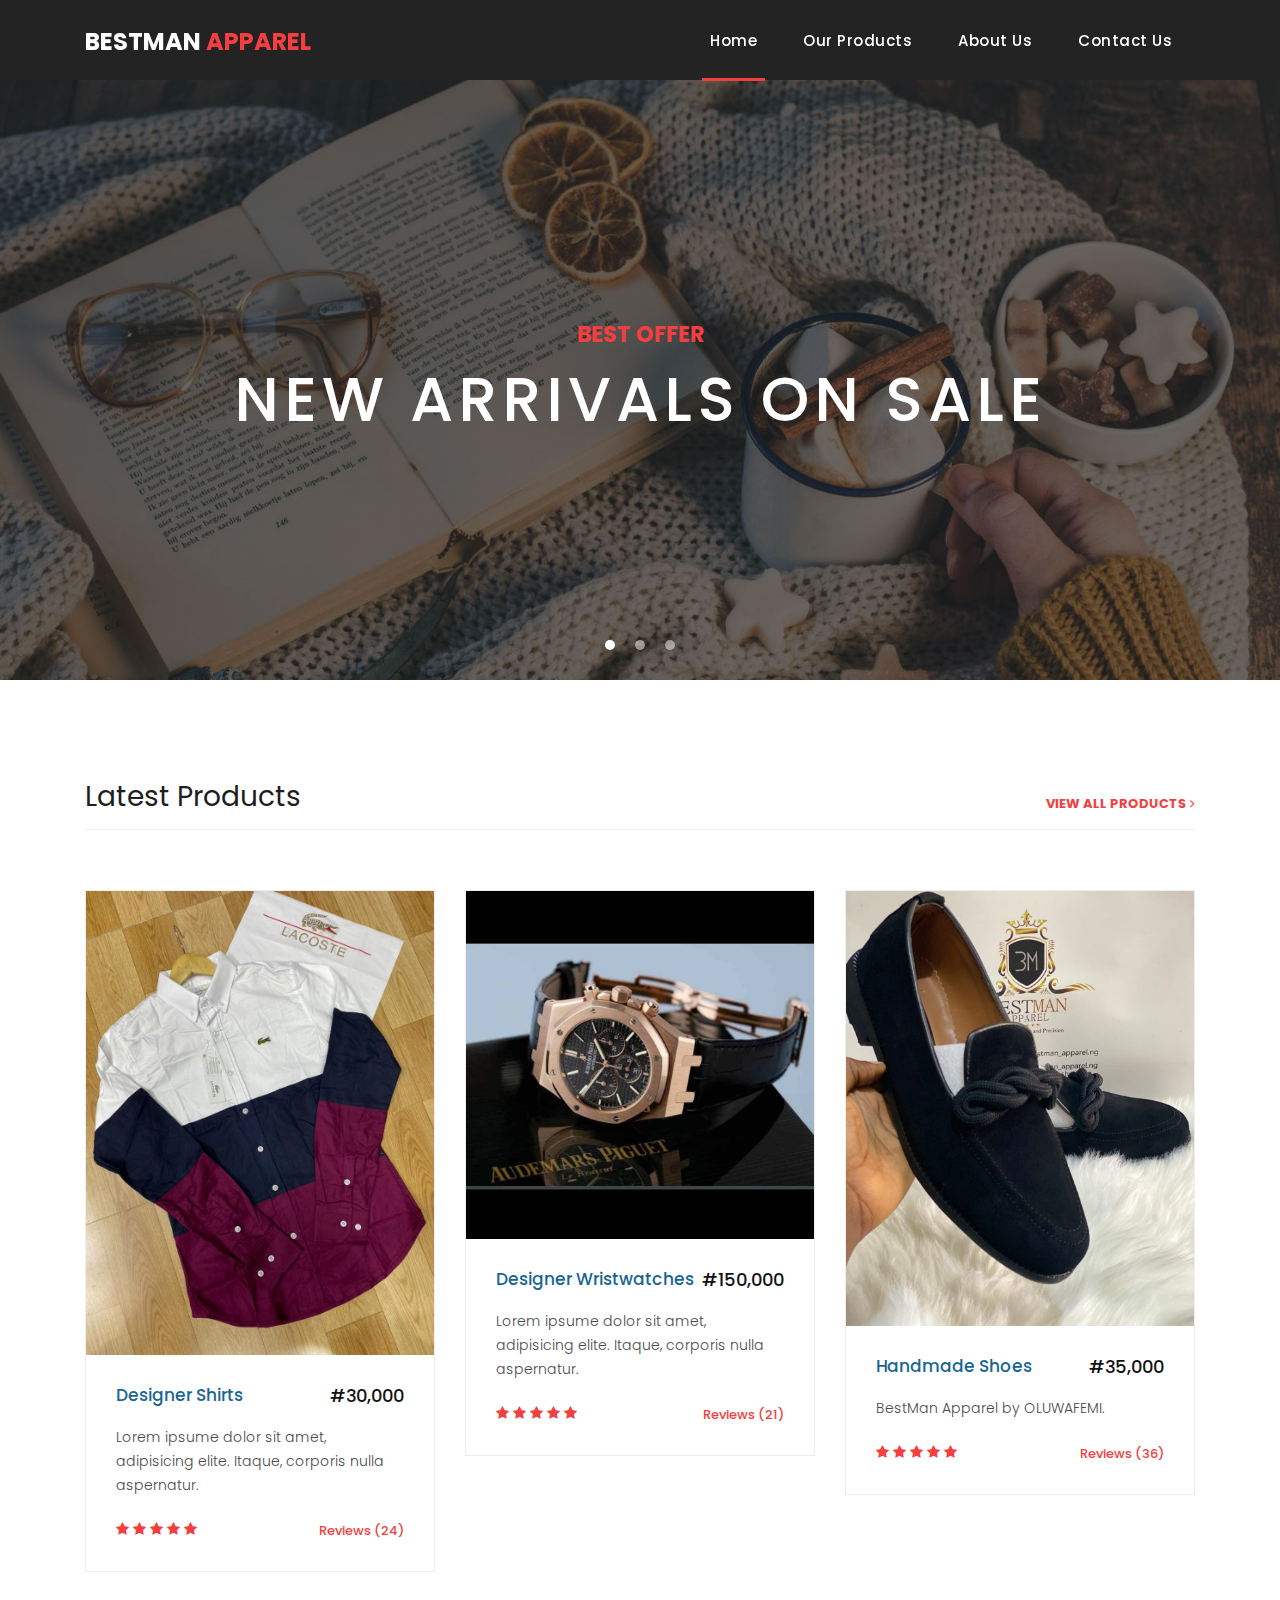
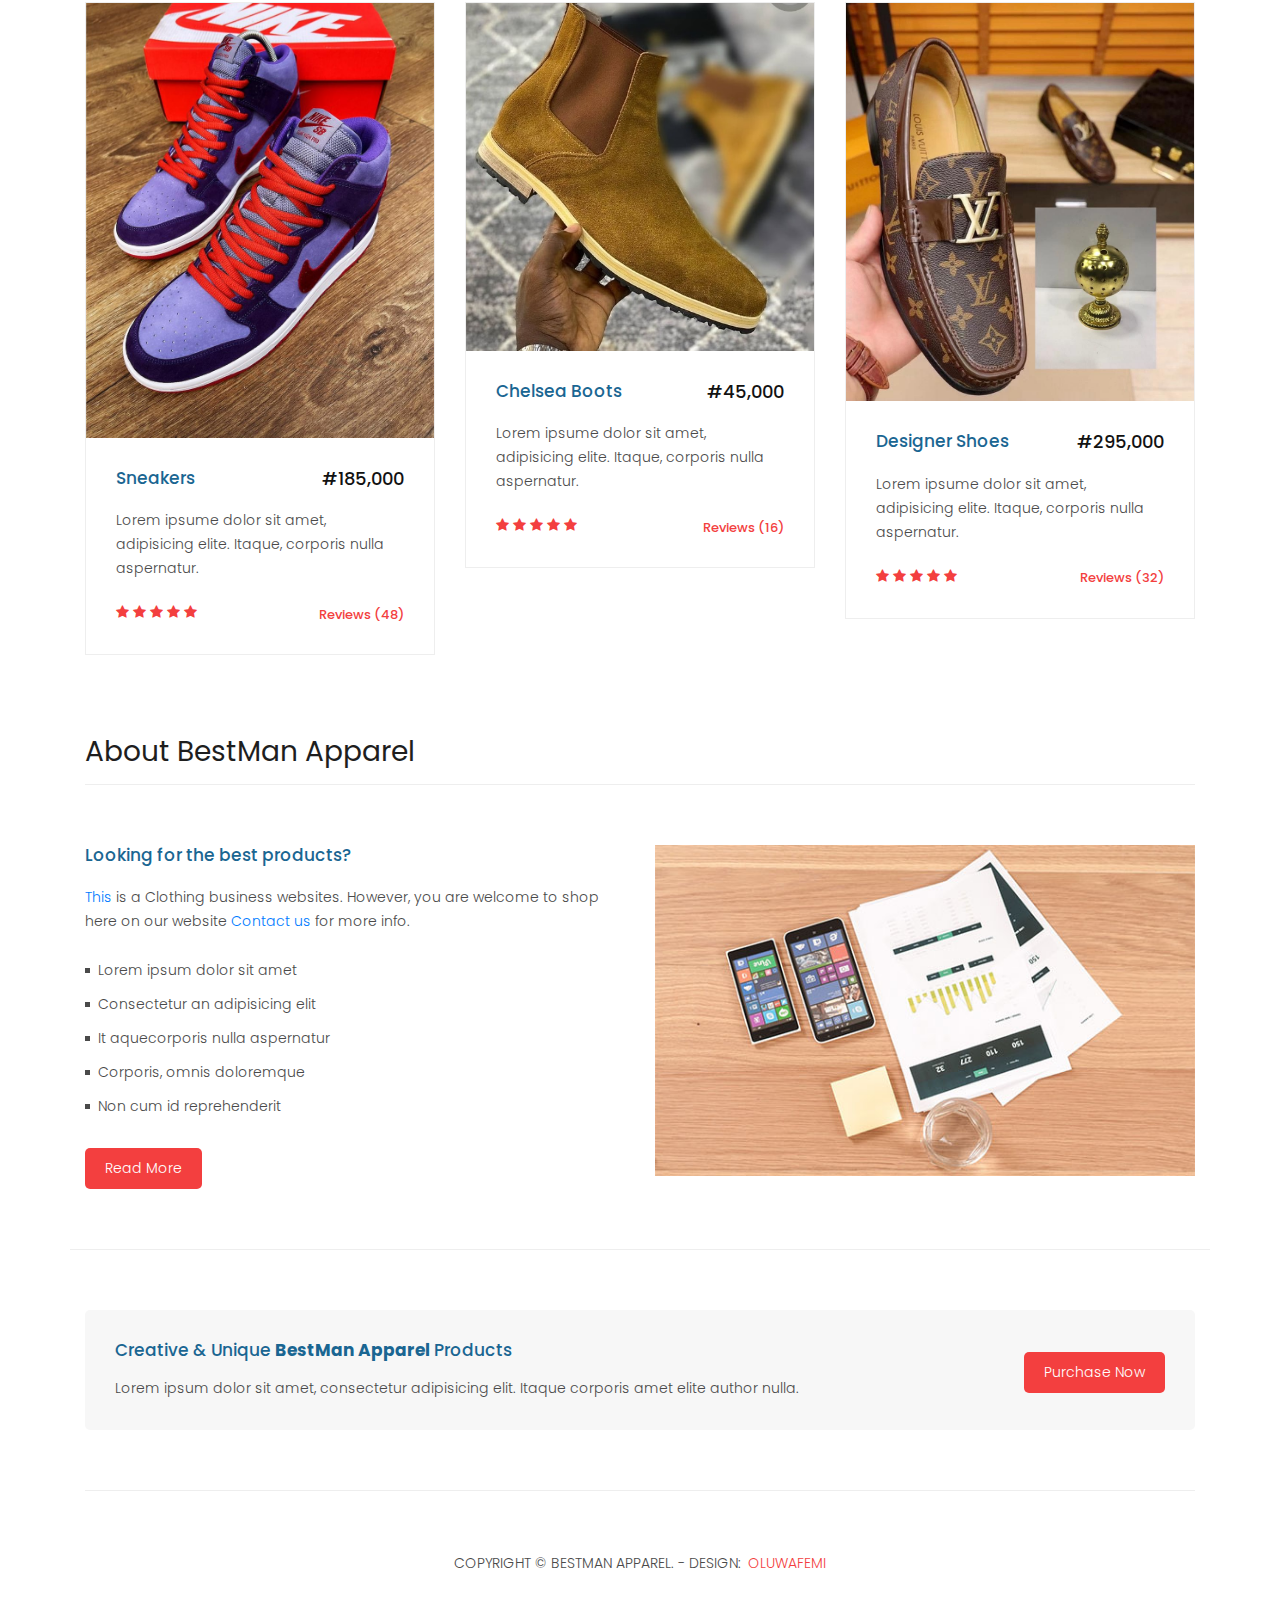
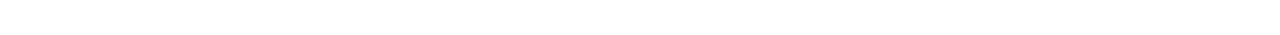
==== commit fe820fd9: "updating images" ====
--- a/index.html
+++ b/index.html
@@ -107,12 +107,12 @@
         </div>
         <div class="col-md-4">
           <div class="product-item">
-            <a href="#"><img src="assets/images/product_01.jpg" alt=""></a>
-            <div class="down-content">
-              <a href="#">
-                <h4>Tittle goes here</h4>
-              </a>
-              <h6>$25.75</h6>
+            <a href="#"><img src="assets/images/product01.jpg" alt=""></a>
+            <div class="down-content">
+              <a href="#">
+                <h4>Designer Shirts</h4>
+              </a>
+              <h6>#30,000</h6>
               <p>Lorem ipsume dolor sit amet, adipisicing elite. Itaque, corporis nulla aspernatur.</p>
               <ul class="stars">
                 <li><i class="fa fa-star"></i></li>
@@ -127,12 +127,12 @@
         </div>
         <div class="col-md-4">
           <div class="product-item">
-            <a href="#"><img src="assets/images/product_02.jpg" alt=""></a>
-            <div class="down-content">
-              <a href="#">
-                <h4>Tittle goes here</h4>
-              </a>
-              <h6>$30.25</h6>
+            <a href="#"><img src="assets/images/product02.jpg" alt=""></a>
+            <div class="down-content">
+              <a href="#">
+                <h4>Designer Wristwatches</h4>
+              </a>
+              <h6>#150,000</h6>
               <p>Lorem ipsume dolor sit amet, adipisicing elite. Itaque, corporis nulla aspernatur.</p>
               <ul class="stars">
                 <li><i class="fa fa-star"></i></li>
@@ -147,12 +147,12 @@
         </div>
         <div class="col-md-4">
           <div class="product-item">
-            <a href="#"><img src="assets/images/product_03.jpg" alt=""></a>
-            <div class="down-content">
-              <a href="#">
-                <h4>Tittle goes here</h4>
-              </a>
-              <h6>$20.45</h6>
+            <a href="#"><img src="assets/images/product03.jpg" alt=""></a>
+            <div class="down-content">
+              <a href="#">
+                <h4>Handmade Shoes</h4>
+              </a>
+              <h6>#35,000</h6>
               <p>BestMan Apparel by OLUWAFEMI.</p>
               <ul class="stars">
                 <li><i class="fa fa-star"></i></li>
@@ -167,12 +167,12 @@
         </div>
         <div class="col-md-4">
           <div class="product-item">
-            <a href="#"><img src="assets/images/product_04.jpg" alt=""></a>
-            <div class="down-content">
-              <a href="#">
-                <h4>Title goes here</h4>
-              </a>
-              <h6>$15.25</h6>
+            <a href="#"><img src="assets/images/product04.jpg" alt=""></a>
+            <div class="down-content">
+              <a href="#">
+                <h4>Sneakers</h4>
+              </a>
+              <h6>#185,000</h6>
               <p>Lorem ipsume dolor sit amet, adipisicing elite. Itaque, corporis nulla aspernatur.</p>
               <ul class="stars">
                 <li><i class="fa fa-star"></i></li>
@@ -187,12 +187,12 @@
         </div>
         <div class="col-md-4">
           <div class="product-item">
-            <a href="#"><img src="assets/images/product_05.jpg" alt=""></a>
-            <div class="down-content">
-              <a href="#">
-                <h4>Title goes here</h4>
-              </a>
-              <h6>$12.50</h6>
+            <a href="#"><img src="assets/images/product05.jpg" alt=""></a>
+            <div class="down-content">
+              <a href="#">
+                <h4>Chelsea Boots</h4>
+              </a>
+              <h6>#45,000</h6>
               <p>Lorem ipsume dolor sit amet, adipisicing elite. Itaque, corporis nulla aspernatur.</p>
               <ul class="stars">
                 <li><i class="fa fa-star"></i></li>
@@ -207,12 +207,12 @@
         </div>
         <div class="col-md-4">
           <div class="product-item">
-            <a href="#"><img src="assets/images/product_06.jpg" alt=""></a>
-            <div class="down-content">
-              <a href="#">
-                <h4>Title goes here</h4>
-              </a>
-              <h6>$22.50</h6>
+            <a href="#"><img src="assets/images/product06.jpg" alt=""></a>
+            <div class="down-content">
+              <a href="#">
+                <h4>Designer Shoes</h4>
+              </a>
+              <h6>#295,000</h6>
               <p>Lorem ipsume dolor sit amet, adipisicing elite. Itaque, corporis nulla aspernatur.</p>
               <ul class="stars">
                 <li><i class="fa fa-star"></i></li>
--- a/assets/css/bestman.css
+++ b/assets/css/bestman.css
@@ -1,9 +1,5 @@
 /*
-
-TemplateMo 546 Sixteen Clothing
-
-https://templatemo.com/tm-546-sixteen-clothing
-
+BestMan Apparel 
 */
 body {
   font-family: 'Poppins', sans-serif;
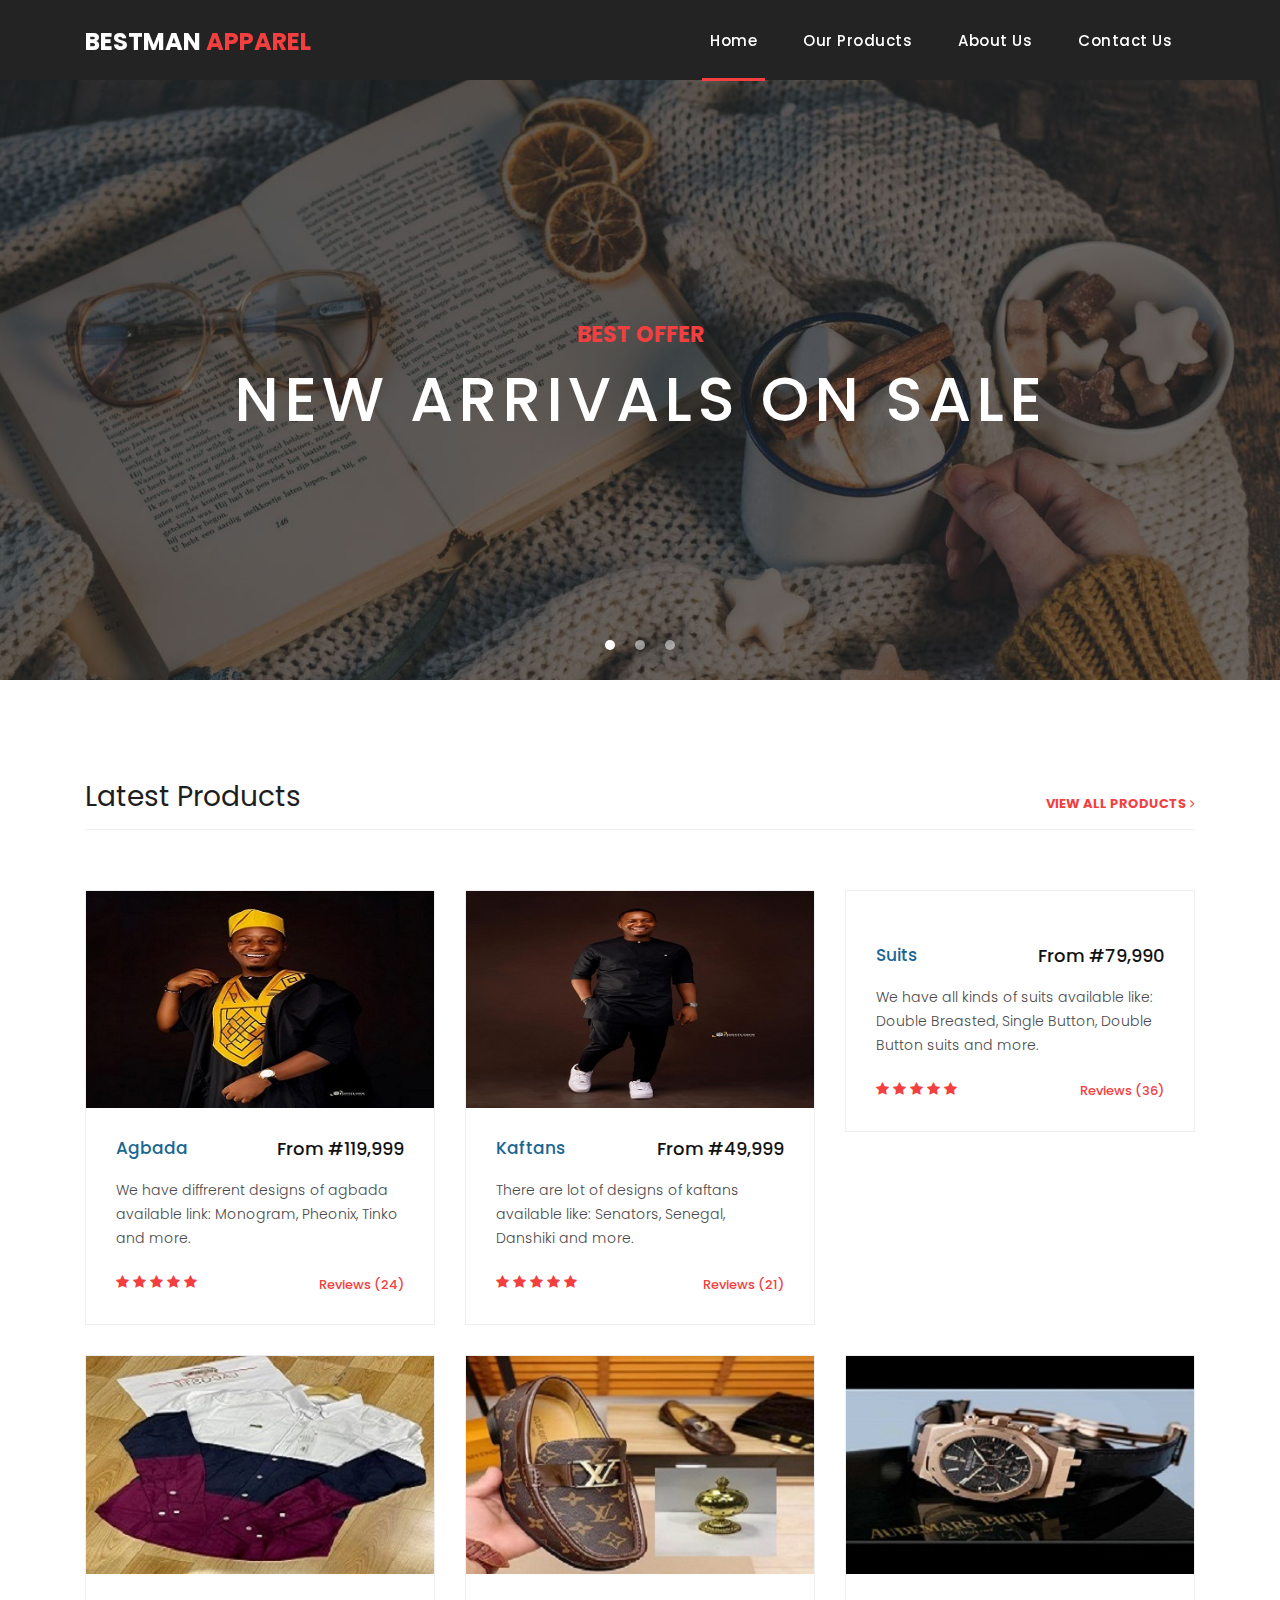
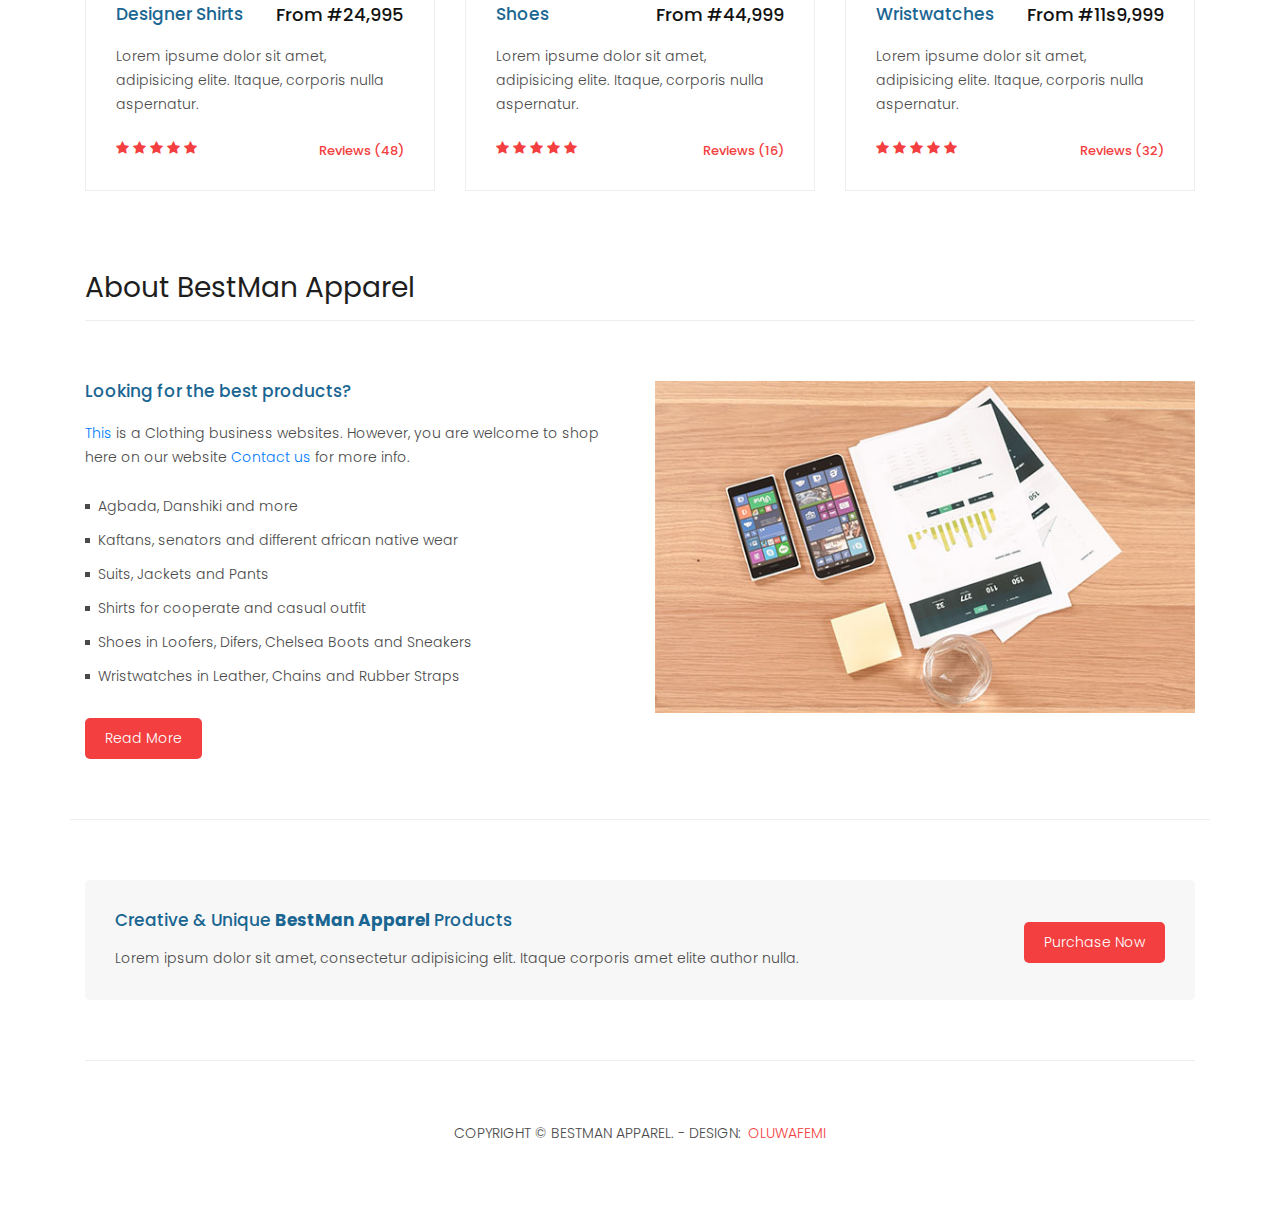
==== commit b3e296c0: "initial commit" ====
--- a/index.html
+++ b/index.html
@@ -107,12 +107,72 @@
         </div>
         <div class="col-md-4">
           <div class="product-item">
+            <a href="#"><img src="assets/images/femi2.png" alt=""></a>
+            <div class="down-content">
+              <a href="#">
+                <h4>Agbada</h4>
+              </a>
+              <h6>From #119,999</h6>
+              <p>We have diffrerent designs of agbada available link: Monogram, Pheonix, Tinko and more.</p>
+              <ul class="stars">
+                <li><i class="fa fa-star"></i></li>
+                <li><i class="fa fa-star"></i></li>
+                <li><i class="fa fa-star"></i></li>
+                <li><i class="fa fa-star"></i></li>
+                <li><i class="fa fa-star"></i></li>
+              </ul>
+              <span>Reviews (24)</span>
+            </div>
+          </div>
+        </div>
+        <div class="col-md-4">
+          <div class="product-item">
+            <a href="#"><img src="assets/images/Myfullpic.jpg" alt=""></a>
+            <div class="down-content">
+              <a href="#">
+                <h4>Kaftans</h4>
+              </a>
+              <h6>From #49,999</h6>
+              <p>There are lot of designs of kaftans available like: Senators, Senegal, Danshiki and more.</p>
+              <ul class="stars">
+                <li><i class="fa fa-star"></i></li>
+                <li><i class="fa fa-star"></i></li>
+                <li><i class="fa fa-star"></i></li>
+                <li><i class="fa fa-star"></i></li>
+                <li><i class="fa fa-star"></i></li>
+              </ul>
+              <span>Reviews (21)</span>
+            </div>
+          </div>
+        </div>
+        <div class="col-md-4">
+          <div class="product-item">
+            <a href="#"><img src="assets/images/femi3.jpg" alt=""></a>
+            <div class="down-content">
+              <a href="#">
+                <h4>Suits</h4>
+              </a>
+              <h6>From #79,990</h6>
+              <p>We have all kinds of suits available like: Double Breasted, Single Button, Double Button suits and more.</p>
+              <ul class="stars">
+                <li><i class="fa fa-star"></i></li>
+                <li><i class="fa fa-star"></i></li>
+                <li><i class="fa fa-star"></i></li>
+                <li><i class="fa fa-star"></i></li>
+                <li><i class="fa fa-star"></i></li>
+              </ul>
+              <span>Reviews (36)</span>
+            </div>
+          </div>
+        </div>
+        <div class="col-md-4">
+          <div class="product-item">
             <a href="#"><img src="assets/images/product01.jpg" alt=""></a>
             <div class="down-content">
               <a href="#">
                 <h4>Designer Shirts</h4>
               </a>
-              <h6>#30,000</h6>
+              <h6>From #24,995</h6>
               <p>Lorem ipsume dolor sit amet, adipisicing elite. Itaque, corporis nulla aspernatur.</p>
               <ul class="stars">
                 <li><i class="fa fa-star"></i></li>
@@ -121,7 +181,27 @@
                 <li><i class="fa fa-star"></i></li>
                 <li><i class="fa fa-star"></i></li>
               </ul>
-              <span>Reviews (24)</span>
+              <span>Reviews (48)</span>
+            </div>
+          </div>
+        </div>
+        <div class="col-md-4">
+          <div class="product-item">
+            <a href="#"><img src="assets/images/product06.jpg" alt=""></a>
+            <div class="down-content">
+              <a href="#">
+                <h4>Shoes</h4>
+              </a>
+              <h6>From #44,999</h6>
+              <p>Lorem ipsume dolor sit amet, adipisicing elite. Itaque, corporis nulla aspernatur.</p>
+              <ul class="stars">
+                <li><i class="fa fa-star"></i></li>
+                <li><i class="fa fa-star"></i></li>
+                <li><i class="fa fa-star"></i></li>
+                <li><i class="fa fa-star"></i></li>
+                <li><i class="fa fa-star"></i></li>
+              </ul>
+              <span>Reviews (16)</span>
             </div>
           </div>
         </div>
@@ -130,89 +210,9 @@
             <a href="#"><img src="assets/images/product02.jpg" alt=""></a>
             <div class="down-content">
               <a href="#">
-                <h4>Designer Wristwatches</h4>
-              </a>
-              <h6>#150,000</h6>
-              <p>Lorem ipsume dolor sit amet, adipisicing elite. Itaque, corporis nulla aspernatur.</p>
-              <ul class="stars">
-                <li><i class="fa fa-star"></i></li>
-                <li><i class="fa fa-star"></i></li>
-                <li><i class="fa fa-star"></i></li>
-                <li><i class="fa fa-star"></i></li>
-                <li><i class="fa fa-star"></i></li>
-              </ul>
-              <span>Reviews (21)</span>
-            </div>
-          </div>
-        </div>
-        <div class="col-md-4">
-          <div class="product-item">
-            <a href="#"><img src="assets/images/product03.jpg" alt=""></a>
-            <div class="down-content">
-              <a href="#">
-                <h4>Handmade Shoes</h4>
-              </a>
-              <h6>#35,000</h6>
-              <p>BestMan Apparel by OLUWAFEMI.</p>
-              <ul class="stars">
-                <li><i class="fa fa-star"></i></li>
-                <li><i class="fa fa-star"></i></li>
-                <li><i class="fa fa-star"></i></li>
-                <li><i class="fa fa-star"></i></li>
-                <li><i class="fa fa-star"></i></li>
-              </ul>
-              <span>Reviews (36)</span>
-            </div>
-          </div>
-        </div>
-        <div class="col-md-4">
-          <div class="product-item">
-            <a href="#"><img src="assets/images/product04.jpg" alt=""></a>
-            <div class="down-content">
-              <a href="#">
-                <h4>Sneakers</h4>
-              </a>
-              <h6>#185,000</h6>
-              <p>Lorem ipsume dolor sit amet, adipisicing elite. Itaque, corporis nulla aspernatur.</p>
-              <ul class="stars">
-                <li><i class="fa fa-star"></i></li>
-                <li><i class="fa fa-star"></i></li>
-                <li><i class="fa fa-star"></i></li>
-                <li><i class="fa fa-star"></i></li>
-                <li><i class="fa fa-star"></i></li>
-              </ul>
-              <span>Reviews (48)</span>
-            </div>
-          </div>
-        </div>
-        <div class="col-md-4">
-          <div class="product-item">
-            <a href="#"><img src="assets/images/product05.jpg" alt=""></a>
-            <div class="down-content">
-              <a href="#">
-                <h4>Chelsea Boots</h4>
-              </a>
-              <h6>#45,000</h6>
-              <p>Lorem ipsume dolor sit amet, adipisicing elite. Itaque, corporis nulla aspernatur.</p>
-              <ul class="stars">
-                <li><i class="fa fa-star"></i></li>
-                <li><i class="fa fa-star"></i></li>
-                <li><i class="fa fa-star"></i></li>
-                <li><i class="fa fa-star"></i></li>
-                <li><i class="fa fa-star"></i></li>
-              </ul>
-              <span>Reviews (16)</span>
-            </div>
-          </div>
-        </div>
-        <div class="col-md-4">
-          <div class="product-item">
-            <a href="#"><img src="assets/images/product06.jpg" alt=""></a>
-            <div class="down-content">
-              <a href="#">
-                <h4>Designer Shoes</h4>
-              </a>
-              <h6>#295,000</h6>
+                <h4>Wristwatches</h4>
+              </a> <b>
+              <h6>From #11s9,999 </h6> </b>
               <p>Lorem ipsume dolor sit amet, adipisicing elite. Itaque, corporis nulla aspernatur.</p>
               <ul class="stars">
                 <li><i class="fa fa-star"></i></li>
@@ -244,11 +244,12 @@
               </a> is a Clothing business websites. However, you are welcome to shop here on our website <a
                 rel="nofollow" href="">Contact us</a> for more info.</p>
             <ul class="featured-list">
-              <li><a href="#">Lorem ipsum dolor sit amet</a></li>
-              <li><a href="#">Consectetur an adipisicing elit</a></li>
-              <li><a href="#">It aquecorporis nulla aspernatur</a></li>
-              <li><a href="#">Corporis, omnis doloremque</a></li>
-              <li><a href="#">Non cum id reprehenderit</a></li>
+              <li><a href="#">Agbada, Danshiki and more</a></li>
+              <li><a href="#">Kaftans, senators and different african native wear</a></li>
+              <li><a href="#">Suits, Jackets and Pants</a></li>
+              <li><a href="#">Shirts for cooperate and casual outfit</a></li>
+              <li><a href="#">Shoes in Loofers, Difers, Chelsea Boots and Sneakers</a></li>
+              <li><a href="#">Wristwatches in Leather, Chains and Rubber Straps</a></li>
             </ul>
             <a href="about.html" class="filled-button">Read More</a>
           </div>
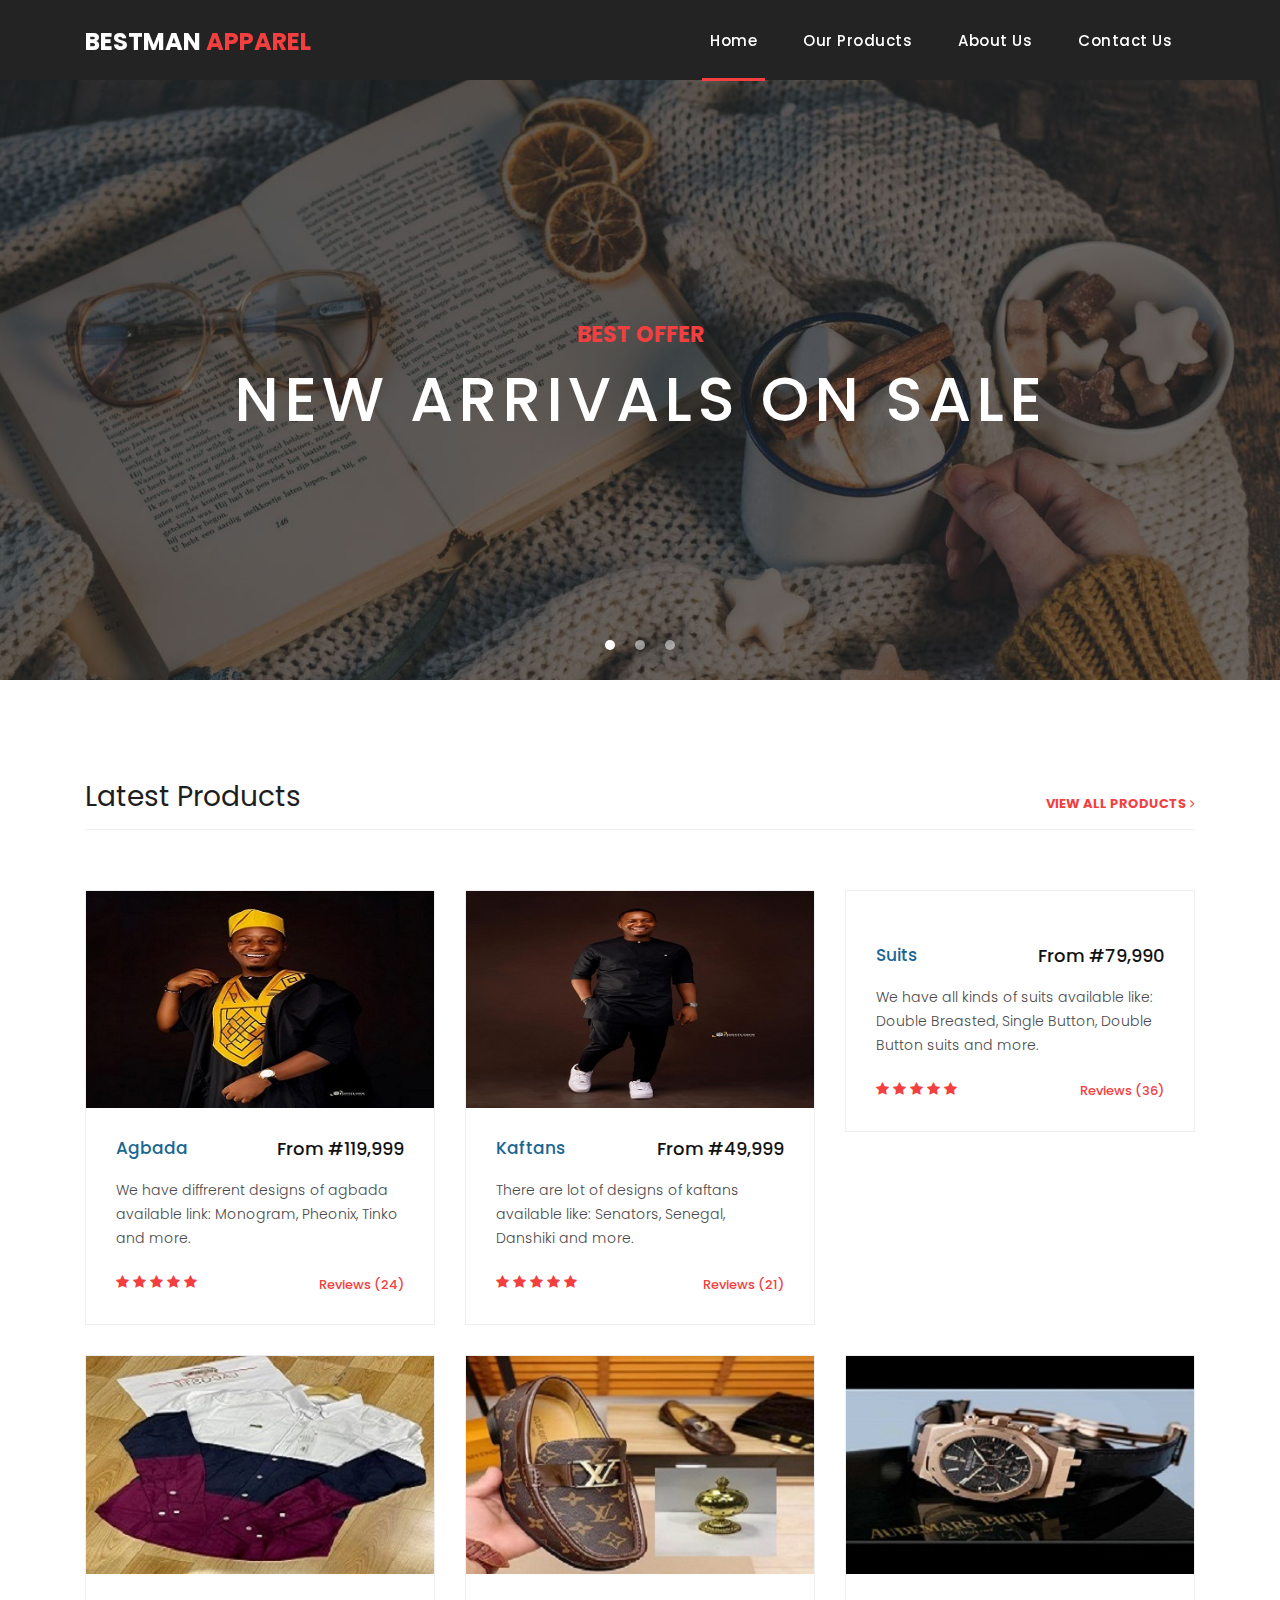
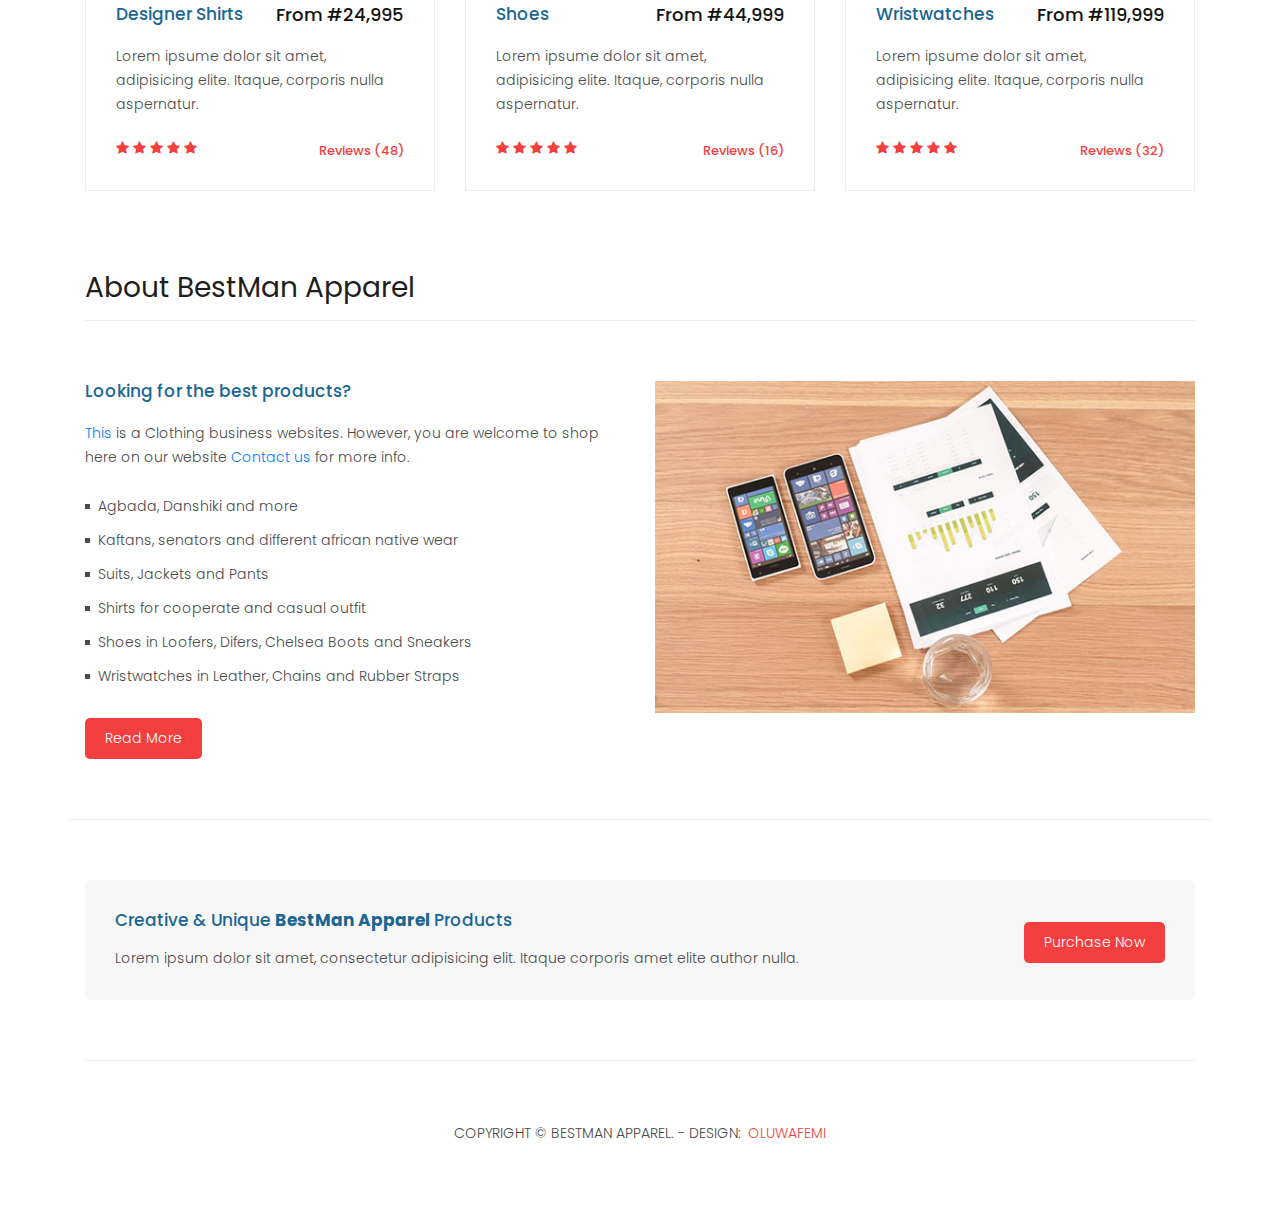
==== commit 6ad9d8e9: "Update index.html" ====
--- a/index.html
+++ b/index.html
@@ -212,7 +212,7 @@
               <a href="#">
                 <h4>Wristwatches</h4>
               </a> <b>
-              <h6>From #11s9,999 </h6> </b>
+              <h6>From #119,999 </h6> </b>
               <p>Lorem ipsume dolor sit amet, adipisicing elite. Itaque, corporis nulla aspernatur.</p>
               <ul class="stars">
                 <li><i class="fa fa-star"></i></li>
@@ -240,7 +240,7 @@
         <div class="col-md-6">
           <div class="left-content">
             <h4>Looking for the best products?</h4>
-            <p><a rel="nofollow" href="https://templatemo.com/tm-546-sixteen-clothing" target="_parent">This
+            <p><a rel="nofollow" href="" target="_parent">This
               </a> is a Clothing business websites. However, you are welcome to shop here on our website <a
                 rel="nofollow" href="">Contact us</a> for more info.</p>
             <ul class="featured-list">
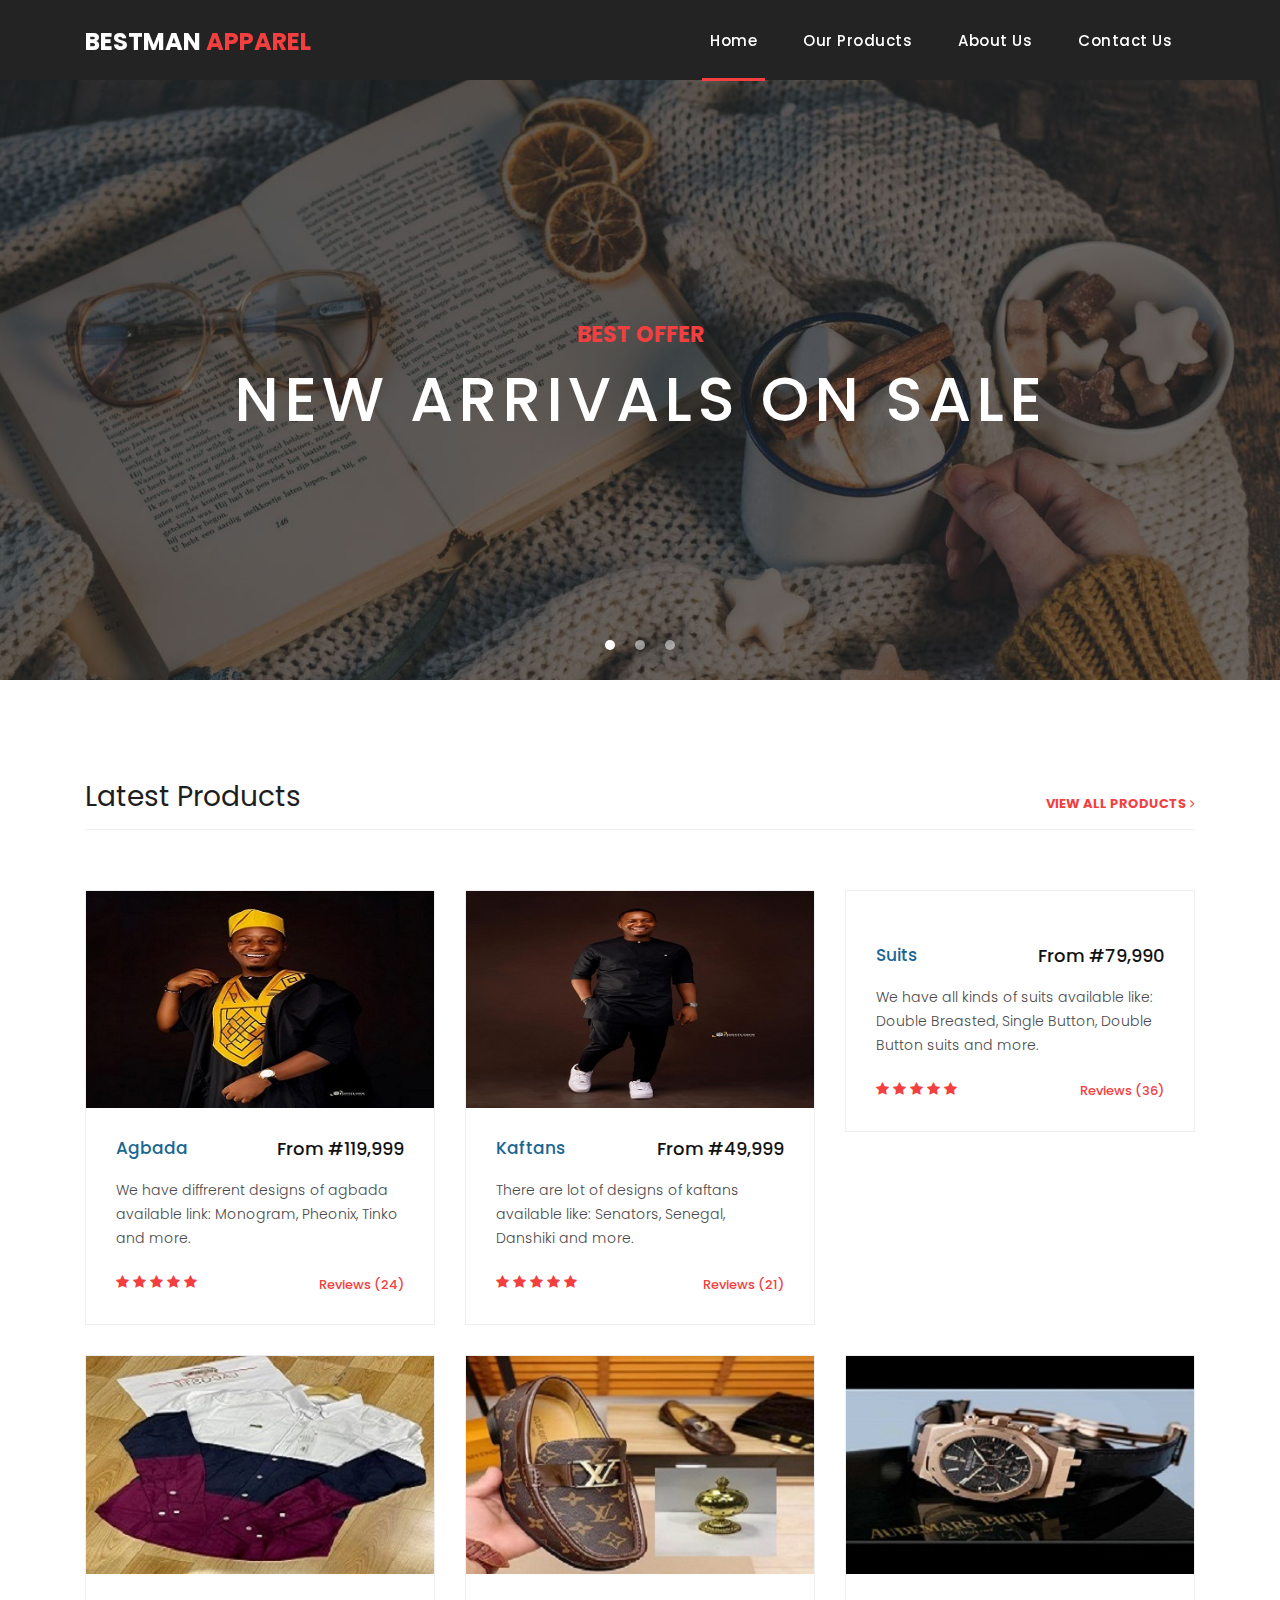
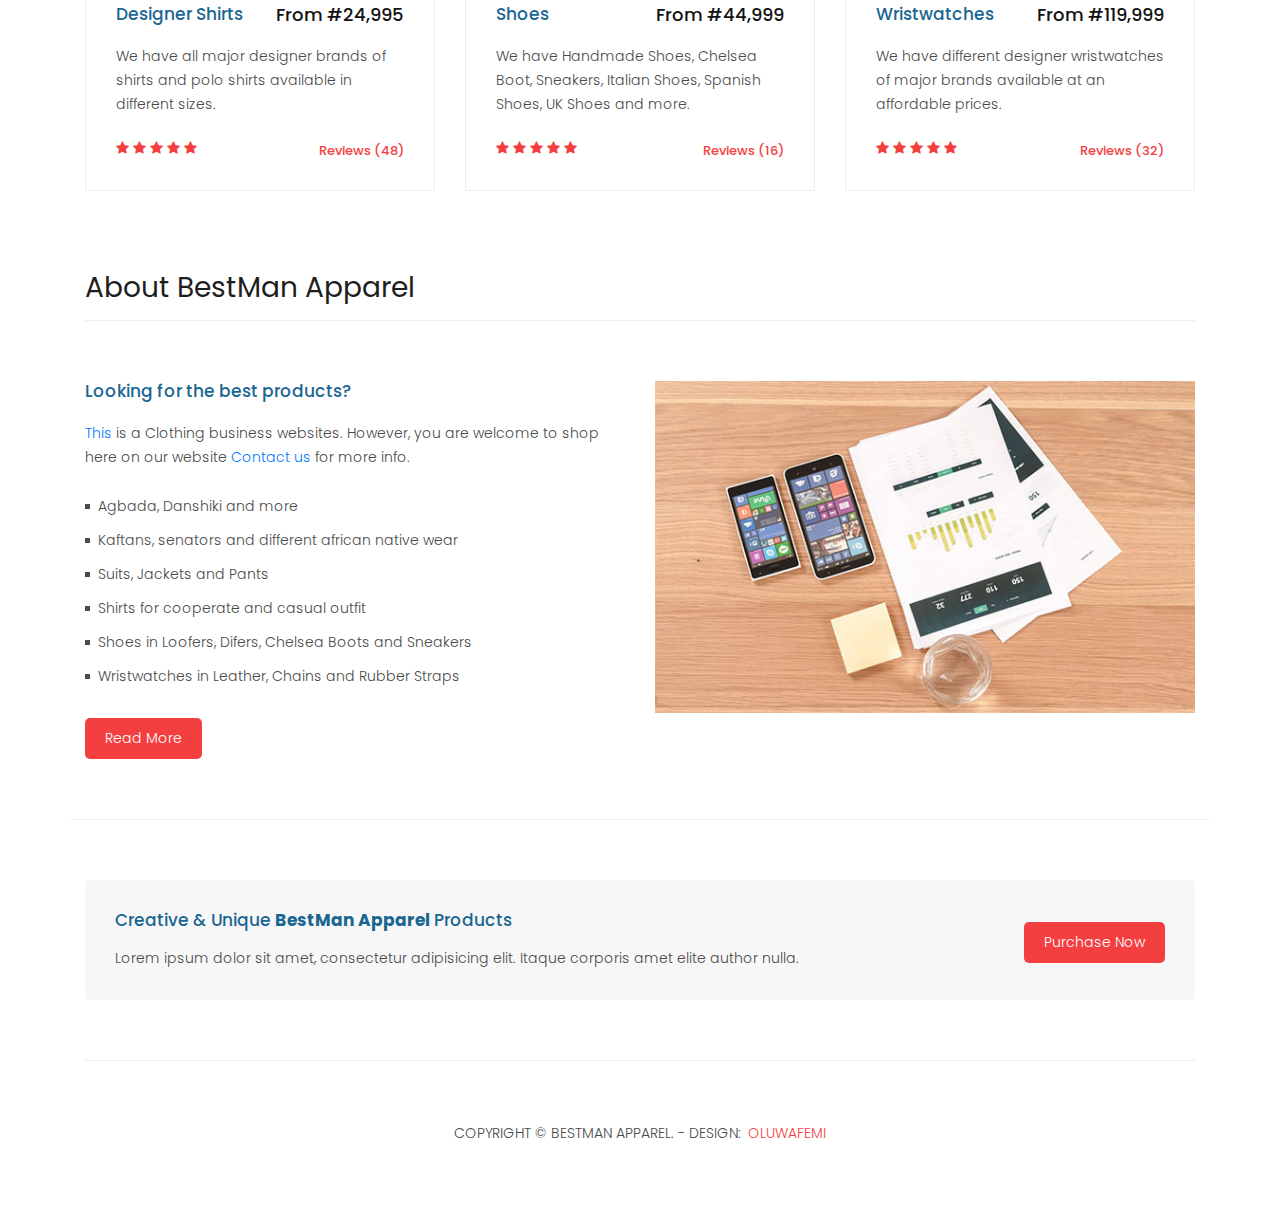
==== commit 21b8599b: "pages optimization" ====
--- a/index.html
+++ b/index.html
@@ -173,7 +173,7 @@
                 <h4>Designer Shirts</h4>
               </a>
               <h6>From #24,995</h6>
-              <p>Lorem ipsume dolor sit amet, adipisicing elite. Itaque, corporis nulla aspernatur.</p>
+              <p>We have all major designer brands of shirts and polo shirts available in different sizes.</p>
               <ul class="stars">
                 <li><i class="fa fa-star"></i></li>
                 <li><i class="fa fa-star"></i></li>
@@ -193,7 +193,7 @@
                 <h4>Shoes</h4>
               </a>
               <h6>From #44,999</h6>
-              <p>Lorem ipsume dolor sit amet, adipisicing elite. Itaque, corporis nulla aspernatur.</p>
+              <p>We have Handmade Shoes, Chelsea Boot, Sneakers, Italian Shoes, Spanish Shoes, UK Shoes and more.</p>
               <ul class="stars">
                 <li><i class="fa fa-star"></i></li>
                 <li><i class="fa fa-star"></i></li>
@@ -213,7 +213,7 @@
                 <h4>Wristwatches</h4>
               </a> <b>
               <h6>From #119,999 </h6> </b>
-              <p>Lorem ipsume dolor sit amet, adipisicing elite. Itaque, corporis nulla aspernatur.</p>
+              <p>We have different designer wristwatches of major brands available at an affordable prices.</p>
               <ul class="stars">
                 <li><i class="fa fa-star"></i></li>
                 <li><i class="fa fa-star"></i></li>
